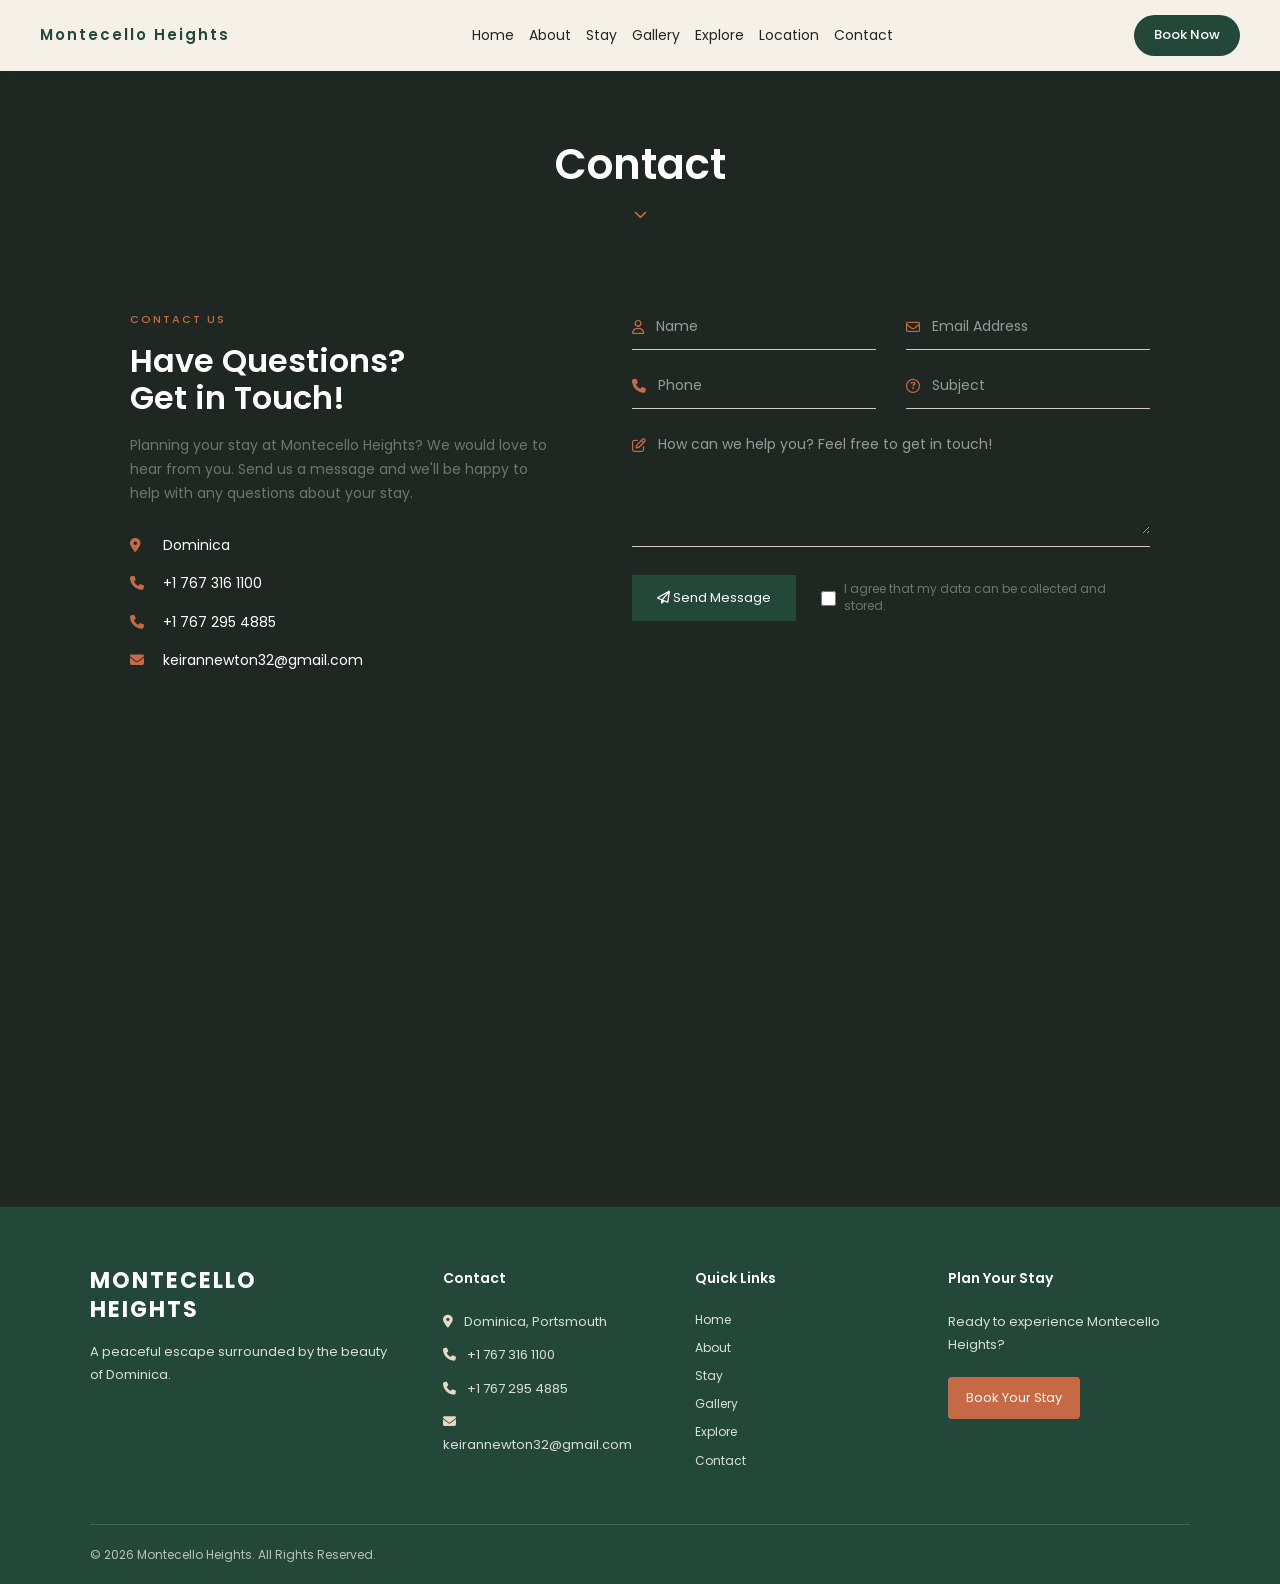
==== contact.html @ 98321bd9 "Add files via upload" ====
<!DOCTYPE html>
<html lang="en">

<head>
    <meta charset="UTF-8">
    <meta name="viewport" content="width=device-width, initial-scale=1.0">

    <title>Montecello Heights | Contact</title>

    <!-- Fonts and icons -->
    <link href="https://fonts.googleapis.com/css2?family=Poppins:wght@300;400;500;600;700&display=swap" rel="stylesheet">
    <link rel="stylesheet" href="https://cdnjs.cloudflare.com/ajax/libs/font-awesome/6.4.2/css/all.min.css">

    <!-- Stylesheet -->
    <link rel="stylesheet" href="styles.css">
</head>

<body>

    <!-- Navigation -->
    <header class="navbar">

        <button class="menu-toggle" id="menu-toggle" type="button"
                aria-label="Open navigation menu"
                aria-expanded="false" aria-controls="main-nav">
            <span></span>
            <span></span>
            <span></span>
        </button>

        <a href="home.html#home" class="logo">Montecello Heights</a>

        <nav id="main-nav">
            <a href="home.html#home">Home</a>
            <a href="home.html#about">About</a>
            <a href="home.html#stay">Stay</a>
            <a href="gallery.html">Gallery</a>
            <a href="home.html#explore">Explore</a>
            <a href="home.html#location">Location</a>
            <a href="contact.html">Contact</a>
        </nav>

        <a href="https://www.airbnb.com/rooms/1003044596802186522?guests=1&adults=1&s=67&unique_share_id=46f0b1b3-e2d2-4bd4-80cd-ef42fb481775"
           class="book-button" target="_blank" rel="noopener noreferrer">
            Book Now
        </a>

    </header>


    <!-- Page heading -->
    <section class="contact-title">
        <h1>Contact</h1>

        <div class="down-arrow">
            <i class="fa-solid fa-chevron-down"></i>
        </div>
    </section>


    <!-- Contact information and form -->
    <section class="contact-section">

        <div class="contact-info">
            <p class="small-title">CONTACT US</p>

            <h2>Have Questions?<br>Get in Touch!</h2>

            <p class="contact-description">
                Planning your stay at Montecello Heights?
                We would love to hear from you. Send us a message
                and we'll be happy to help with any questions
                about your stay.
            </p>

            <div class="contact-detail">
                <i class="fa-solid fa-location-dot"></i>
                <span>Dominica</span>
            </div>

            <div class="contact-detail">
                <i class="fa-solid fa-phone"></i>
                <span>+1 767 316 1100</span>
            </div>

            <div class="contact-detail">
                <i class="fa-solid fa-phone"></i>
                <span>+1 767 295 4885</span>
            </div>

            <div class="contact-detail">
                <i class="fa-solid fa-envelope"></i>
                <span>keirannewton32@gmail.com</span>
            </div>
        </div>


        <div class="contact-form">
            <form>

                <div class="form-row">
                    <div class="input-box">
                        <i class="fa-regular fa-user"></i>
                        <input type="text" name="name"
                               placeholder="Name" required>
                    </div>

                    <div class="input-box">
                        <i class="fa-regular fa-envelope"></i>
                        <input type="email" name="email"
                               placeholder="Email Address" required>
                    </div>
                </div>

                <div class="form-row">
                    <div class="input-box">
                        <i class="fa-solid fa-phone"></i>
                        <input type="tel" name="phone"
                               placeholder="Phone">
                    </div>

                    <div class="input-box">
                        <i class="fa-regular fa-circle-question"></i>
                        <input type="text" name="subject"
                               placeholder="Subject">
                    </div>
                </div>

                <div class="message-box">
                    <i class="fa-regular fa-pen-to-square"></i>
                    <textarea name="message"
                              placeholder="How can we help you? Feel free to get in touch!"
                              required></textarea>
                </div>

                <div class="form-bottom">
                    <button type="submit">
                        <i class="fa-regular fa-paper-plane"></i>
                        Send Message
                    </button>

                    <label>
                        <input type="checkbox" name="data-consent">
                        I agree that my data can be collected and stored.
                    </label>
                </div>

            </form>
        </div>

    </section>


    <!-- Map -->
    <section class="map-section">
        <iframe
            src="https://www.google.com/maps?q=Portsmouth,Dominica&output=embed"
            title="Map showing Portsmouth, Dominica"
            loading="lazy">
        </iframe>
    </section>


    <!-- Footer -->
    <footer class="main-footer">

        <div class="footer-content">

            <div class="footer-column brand-column">
                <h2>MONTECELLO<br>HEIGHTS</h2>

                <p>
                    A peaceful escape surrounded by
                    the beauty of Dominica.
                </p>
            </div>


            <div class="footer-column">
                <h3>Contact</h3>

                <p>
                    <i class="fa-solid fa-location-dot"></i>
                    Dominica, Portsmouth
                </p>

                <p>
                    <i class="fa-solid fa-phone"></i>
                    +1 767 316 1100
                </p>

                <p>
                    <i class="fa-solid fa-phone"></i>
                    +1 767 295 4885
                </p>

                <p>
                    <i class="fa-solid fa-envelope"></i>
                    keirannewton32@gmail.com
                </p>
            </div>


            <div class="footer-column">
                <h3>Quick Links</h3>

                <a href="home.html#home">Home</a>
                <a href="home.html#about">About</a>
                <a href="home.html#stay">Stay</a>
                <a href="gallery.html">Gallery</a>
                <a href="home.html#explore">Explore</a>
                <a href="contact.html">Contact</a>
            </div>


            <div class="footer-column">
                <h3>Plan Your Stay</h3>

                <p>Ready to experience Montecello Heights?</p>

                <a href="https://www.airbnb.com/rooms/1003044596802186522?guests=1&adults=1&s=67&unique_share_id=46f0b1b3-e2d2-4bd4-80cd-ef42fb481775"
                   class="footer-book" target="_blank"
                   rel="noopener noreferrer">
                    Book Your Stay
                </a>
            </div>

        </div>

        <div class="footer-bottom">
            <p>© 2026 Montecello Heights. All Rights Reserved.</p>
        </div>

    </footer>


    <script src="montecelloh.js"></script>

</body>
</html>
---- styles.css ----
/* =====================================================
   MONTECELLO HEIGHTS
   MAIN WEBSITE STYLES
===================================================== */


/* =========================
   COLORS
========================= */

:root {
    --tropical-green: #23483A;
    --palm-green: #5F8065;
    --soft-cream: #F6F1E8;
    --sand: #E8D8C3;
    --terracotta: #C66A45;
    --soft-gold: #C9A24A;
    --dark: #1E2722;
    --gray: #6F756F;
    --white: #FFFFFF;
}


/* =========================
   RESET
========================= */

* {
    margin: 0;
    padding: 0;
    box-sizing: border-box;
}

html {
    scroll-behavior: smooth;
}

body {
    font-family: 'Poppins', sans-serif;
    color: var(--dark);
    background: var(--soft-cream);
    line-height: 1.6;
    animation: pageFadeIn 0.6s ease-in-out;
}

@keyframes pageFadeIn {
    from {
        opacity: 0;
    }

    to {
        opacity: 1;
    }
}

img {
    display: block;
    width: 100%;
    object-fit: cover;
}

a {
    color: inherit;
    text-decoration: none;
}

button,
input,
textarea {
    font-family: 'Poppins', sans-serif;
}

button {
    cursor: pointer;
}

section {
    scroll-margin-top: 100px;
}


/* =========================
   NAVBAR
========================= */

.navbar {
    position: fixed;
    top: 0;
    left: 0;
    z-index: 1000;

    display: flex;
    align-items: center;
    justify-content: space-between;

    width: 100%;
    padding: 15px 40px;

    background: var(--soft-cream);
    box-shadow: 0 2px 10px rgba(35, 72, 58, 0.08);

    transition: padding 0.3s ease;
}

.logo {
    color: var(--tropical-green);
    font-size: 15px;
    font-weight: 600;
    letter-spacing: 2px;
    white-space: nowrap;
}

.logo a {
    color: inherit;
}

@media (min-width: 701px) {
    .navbar {
        display: grid;
        grid-template-columns: 1fr auto 1fr;
        align-items: center;
        gap: 0;
    }

    .navbar .logo {
        justify-self: start;
    }

    .navbar nav {
        display: flex;
        flex: initial;
        justify-content: center;
        gap: 15px;
        margin: 0;
        padding: 0;
    }

    .navbar nav a {
        margin: 0 !important;
        padding: 0;
        font-size: 13px;
        white-space: nowrap;
    }

    .navbar > .book-button {
        justify-self: end;
    }
}

.navbar nav a:hover {
    color: var(--terracotta);
}

.book-button {
    display: inline-block;
    flex-shrink: 0;
    padding: 10px 20px;

    border: none;
    border-radius: 25px;

    background: var(--tropical-green);
    color: var(--white) !important;

    font-size: 13px;
    font-weight: 500;
    white-space: nowrap;

    transition: background 0.3s ease;
}

.book-button:hover {
    background: var(--terracotta);
}

.navbar.scrolled {
    padding-top: 11px;
    padding-bottom: 11px;
}


/* =====================================================
   HAMBURGER BUTTON
===================================================== */

.menu-toggle {
    display: none;
    flex-direction: column;
    align-items: center;
    justify-content: center;
    flex-shrink: 0;
    gap: 5px;
    width: 34px;
    height: 34px;
    padding: 5px;
    border: none;
    background: transparent;
    cursor: pointer;
}

.menu-toggle span {
    display: block;
    width: 24px;
    height: 2px;
    margin: 0;
    border-radius: 2px;
    background: var(--tropical-green);
    transition: transform 0.25s ease, opacity 0.25s ease;
}

.menu-toggle.active span:nth-child(1) {
    transform: translateY(7px) rotate(45deg);
}

.menu-toggle.active span:nth-child(2) {
    opacity: 0;
}

.menu-toggle.active span:nth-child(3) {
    transform: translateY(-7px) rotate(-45deg);
}


/* =====================================================
   HERO
===================================================== */

.hero {
    padding-top: 65px;
    background: var(--soft-cream);
    overflow: hidden;
}

.hero-content {
    position: relative;
    display: grid;
    grid-template-columns: 45% 55%;
    min-height: 540px;
}

.hero-text {
    display: flex;
    flex-direction: column;
    justify-content: center;
    padding: 60px 45px 60px 9%;
}

.eyebrow {
    margin-bottom: 20px;
    color: var(--palm-green);
    font-size: 10px;
    font-weight: 500;
    letter-spacing: 2px;
    text-transform: uppercase;
}

.hero-text h1 {
    max-width: 470px;
    color: var(--dark);
    font-family: "Cormorant Garamond", serif;
    font-size: clamp(50px, 5vw, 70px);
    font-weight: 400;
    line-height: 0.95;
}

.hero-text h1 em {
    color: var(--palm-green);
    font-weight: 400;
}

.hero-description {
    max-width: 400px;
    margin: 25px 0;
    color: var(--gray);
    font-size: 13px;
    line-height: 1.8;
}

.hero-text .dark-button {
    width: fit-content;
    padding: 12px 25px;
    font-size: 12px;
}

.hero-image {
    position: relative;
    height: 540px;
    min-height: 0;
    overflow: hidden;
    isolation: isolate;
}

.hero-image img {
    width: 100%;
    height: 100%;
    object-fit: cover;
    object-position: center;
    clip-path: polygon(20% 0, 100% 0, 100% 100%, 0 100%);
    -webkit-mask-image: linear-gradient(
        to right,
        transparent 0%,
        rgba(0, 0, 0, 0.2) 10%,
        rgba(0, 0, 0, 0.7) 25%,
        black 45%
    );
    mask-image: linear-gradient(
        to right,
        transparent 0%,
        rgba(0, 0, 0, 0.2) 10%,
        rgba(0, 0, 0, 0.7) 25%,
        black 45%
    );
}

.hero-image::after {
    position: absolute;
    z-index: 2;
    right: 0;
    bottom: 0;
    left: 0;
    height: 130px;
    background: linear-gradient(
        to bottom,
        transparent 0%,
        rgba(246, 241, 232, 0.25) 30%,
        rgba(246, 241, 232, 0.7) 70%,
        var(--soft-cream) 100%
    );
    content: "";
    pointer-events: none;
}


/* =====================================================
   MOVING HOME STATS
===================================================== */

.home-stats {
    position: relative;
    z-index: 3;
    width: 100%;
    margin: 0;
    padding: 30px 0;
    overflow: hidden;
    border-top: none;
    border-bottom: 1px solid var(--sand);
    background: var(--soft-cream);
}

.stats-track {
    display: flex;
    width: max-content;
    animation: stats-scroll 28s linear infinite;
    will-change: transform;
}

.stats-group {
    display: flex;
    flex-shrink: 0;
    align-items: center;
}

.stat {
    display: flex;
    flex-direction: column;
    align-items: flex-start;
    justify-content: center;
    min-width: 260px;
    padding: 10px 45px;
    border-right: 1px solid var(--sand);
}

.stat-number {
    margin-bottom: 8px;
    color: var(--tropical-green);
    font-family: "Cormorant Garamond", serif;
    font-size: 43px;
    font-weight: 400;
    line-height: 1.1;
}

.stat-label {
    color: var(--gray);
    font-size: 10px;
    font-weight: 500;
    letter-spacing: 2px;
    white-space: nowrap;
}

@keyframes stats-scroll {
    from {
        transform: translateX(0);
    }

    to {
        transform: translateX(-50%);
    }
}

.home-stats:hover .stats-track {
    animation-play-state: paused;
}

@media (prefers-reduced-motion: reduce) {
    .stats-track {
        animation: none;
    }
}


/* =====================================================
   SMALL TITLES
===================================================== */

.small-title {
    margin-bottom: 14px;
    color: var(--terracotta);
    font-size: 11px;
    font-weight: 500;
    letter-spacing: 2px;
    text-transform: uppercase;
}


/* =====================================================
   BUTTONS
===================================================== */

.outline-button {
    display: inline-block;
    margin-top: 28px;
    padding: 12px 26px;
    border: 1px solid var(--white);
    color: var(--white);
    font-size: 13px;
    transition: all 0.3s ease;
}

.outline-button:hover {
    background: var(--white);
    color: var(--tropical-green);
}

.light-button {
    display: inline-block;
    width: fit-content;
    padding: 11px 22px;
    background: var(--white);
    color: var(--tropical-green);
    font-size: 13px;
    transition: all 0.3s ease;
}

.light-button:hover {
    background: var(--sand);
}

.dark-button {
    display: inline-block;
    padding: 12px 26px;
    background: var(--tropical-green);
    color: var(--white);
    font-size: 13px;
    transition: all 0.3s ease;
}

.dark-button:hover {
    background: var(--terracotta);
}

.text-link {
    display: inline-block;
    padding-bottom: 3px;
    border-bottom: 1px solid var(--tropical-green);
    color: var(--tropical-green);
    font-size: 13px;
    transition: color 0.3s ease;
}

.text-link:hover {
    border-color: var(--terracotta);
    color: var(--terracotta);
}


/* =====================================================
   ABOUT
===================================================== */

.about-section {
    display: grid;
    grid-template-columns: 1fr 1fr;
    align-items: center;
    gap: 80px;
    max-width: 1100px;
    margin: 110px auto;
    padding: 0 30px;
}

.about-image {
    position: relative;
}

.about-image::before {
    position: absolute;
    bottom: -18px;
    left: -18px;
    z-index: 0;
    width: 85%;
    height: 85%;
    background: var(--sand);
    content: "";
}

.about-image img {
    position: relative;
    z-index: 1;
    height: 540px;
    object-fit: cover;
}

.about-text {
    padding-right: 30px;
}

.about-text h2 {
    margin-bottom: 20px;
    color: var(--white);
    font-size: 2.7rem;
    font-weight: 500;
    line-height: 1.15;
}

.about-line {
    width: 50px;
    height: 2px;
    margin-bottom: 25px;
    background: var(--terracotta);
}

.about-text p:not(.small-title) {
    max-width: 500px;
    margin-bottom: 18px;
    color: var(--soft-cream);
    font-size: 14px;
    line-height: 1.9;
}


/* =====================================================
   STAY
===================================================== */

.stay-section {
    max-width: 1100px;
    margin: 110px auto;
    padding: 0 30px;
}

.section-heading {
    max-width: 600px;
    margin-bottom: 50px;
}

.section-heading h2 {
    margin-bottom: 15px;
    color: var(--white);
    font-size: 2.5rem;
    font-weight: 500;
    line-height: 1.2;
}

.section-heading > p:not(.small-title) {
    color: var(--soft-cream);
    font-size: 14px;
    line-height: 1.8;
}

.stay-feature {
    display: grid;
    grid-template-columns: 60% 40%;
}

.stay-image img {
    height: 520px;
    object-fit: cover;
}

.stay-info {
    display: flex;
    flex-direction: column;
    justify-content: center;
    padding: 60px 50px;
    background: var(--tropical-green);
    color: var(--white);
}

.stay-info .small-title {
    color: var(--sand);
}

.stay-info h3 {
    margin-bottom: 18px;
    font-size: 2.3rem;
    font-weight: 500;
    line-height: 1.2;
}

.stay-info > p:not(.small-title) {
    margin-bottom: 25px;
    color: #E1E8E3;
    font-size: 14px;
    line-height: 1.8;
}


/* =========================
   STAY FEATURES
========================= */

.stay-features {
    display: grid;
    grid-template-columns: repeat(3, minmax(0, 1fr));
    border-bottom: 1px solid var(--sand);
}

.feature {
    min-width: 0;
    padding: 55px 35px;
    border-right: 1px solid var(--sand);
}

.feature:last-child {
    border-right: none;
}

.feature-number {
    margin-bottom: 15px;
    color: var(--terracotta);
    font-size: 13px;
    letter-spacing: 1px;
}

.feature h3 {
    margin-bottom: 12px;
    color: var(--tropical-green);
    font-size: 20px;
    font-weight: 500;
    line-height: 1.4;
}

.feature p {
    color: var(--gray);
    font-size: 13px;
    line-height: 1.8;
}



/* =====================================================
   SURROUNDINGS SLIDER
===================================================== */

.surroundings-section {
    max-width: 1100px;
    margin: 110px auto;
    padding: 0 30px;
    text-align: center;
}

.surroundings-heading {
    max-width: 650px;
    margin: 0 auto 45px;
}

.surroundings-heading h2 {
    margin-bottom: 15px;
    color: var(--white);
    font-size: 2.5rem;
    font-weight: 500;
    line-height: 1.2;
}

.surroundings-heading > p:not(.small-title) {
    color: var(--soft-cream);
    font-size: 14px;
    line-height: 1.8;
}

.surroundings-slider {
    position: relative;
    width: 100%;
    height: 520px;
    overflow: hidden;
    background: var(--sand);
}

.surrounding-slide {
    position: absolute;
    inset: 0;
    opacity: 0;
    transition: opacity 0.8s ease;
}

.surrounding-slide.active {
    opacity: 1;
}

.surrounding-slide img {
    width: 100%;
    height: 100%;
    object-fit: cover;
}

.slider-dots {
    display: flex;
    align-items: center;
    justify-content: center;
    gap: 9px;
    margin-top: 20px;
}

.slider-dot {
    width: 8px;
    height: 8px;
    padding: 0;
    border: none;
    border-radius: 50%;
    background: #C7C7C7;
    cursor: pointer;
    transition: all 0.3s ease;
}

.slider-dot.active {
    width: 25px;
    border-radius: 10px;
    background: var(--tropical-green);
}


/* =====================================================
   GREEN FEATURE
===================================================== */

.green-feature {
    display: grid;
    grid-template-columns: 50% 50%;
    width: 92%;
    max-width: 1200px;
    margin: 110px auto;
    background: var(--palm-green);
}

.green-image img {
    height: 500px;
    object-fit: cover;
}

.green-content {
    display: flex;
    flex-direction: column;
    justify-content: center;
    padding: 65px;
    color: var(--white);
}

.green-content .small-title {
    color: var(--sand);
}

.green-content h2 {
    margin-bottom: 20px;
    font-size: 2.5rem;
    font-weight: 500;
    line-height: 1.15;
}

.green-content > p:not(.small-title) {
    max-width: 450px;
    margin-bottom: 25px;
    color: #E5ECE7;
    font-size: 14px;
    line-height: 1.8;
}


/* =====================================================
   EXPLORE
===================================================== */

.explore-section {
    display: grid;
    grid-template-columns: 40% 55%;
    align-items: center;
    gap: 5%;
    max-width: 1100px;
    margin: 110px auto;
    padding: 0 30px;
}

.explore-text h2 {
    margin-bottom: 18px;
    color: var(--white);
    font-size: 2.5rem;
    font-weight: 500;
    line-height: 1.2;
}

.explore-text > p:not(.small-title) {
    margin-bottom: 25px;
    color: var(--soft-cream);
    font-size: 14px;
    line-height: 1.8;
}

.explore-image img {
    height: 500px;
    object-fit: cover;
}


/* =====================================================
   LOCATION
===================================================== */

.location-section {
    padding: 100px 40px;
    background: var(--sand);
}

.location-section > div {
    max-width: 1100px;
    margin: auto;
}

.location-section h2 {
    max-width: 650px;
    margin-bottom: 20px;
    color: var(--tropical-green);
    font-size: 2.8rem;
    font-weight: 500;
    line-height: 1.2;
}

.location-section p:not(.small-title) {
    max-width: 600px;
    color: var(--gray);
    font-size: 14px;
    line-height: 1.8;
}


/* =====================================================
   BOOKING
===================================================== */

.booking-section {
    padding: 110px 30px;
    background: var(--soft-cream);
    text-align: center;
}

.booking-section h2 {
    max-width: 650px;
    margin: 0 auto 30px;
    color: var(--tropical-green);
    font-size: 2.5rem;
    font-weight: 500;
    line-height: 1.2;
}


/* =====================================================
   FOOTER
===================================================== */

.main-footer {
    padding: 65px 40px 20px;
    background: var(--tropical-green);
    color: var(--white);
}

.footer-content {
    display: grid;
    grid-template-columns: 1.4fr 1fr 1fr 1fr;
    gap: 50px;
    max-width: 1100px;
    margin: auto;
}

.footer-column h2 {
    margin-bottom: 18px;
    font-size: 22px;
    letter-spacing: 2px;
    line-height: 1.3;
}

.footer-column h3 {
    margin-bottom: 18px;
    font-size: 14px;
    font-weight: 500;
}

.footer-column p {
    margin-bottom: 10px;
    color: #D9E0DB;
    font-size: 12px;
    line-height: 1.8;
}

.footer-column p i {
    margin-right: 8px;
    color: var(--sand);
}

.footer-column > a:not(.footer-book) {
    display: block;
    margin-bottom: 9px;
    color: #D9E0DB;
    font-size: 12px;
    transition: color 0.3s ease;
}

.footer-column > a:not(.footer-book):hover {
    color: var(--sand);
}

.footer-book {
    display: inline-block;
    margin-top: 10px;
    padding: 10px 18px;
    background: var(--sand);
    color: var(--tropical-green);
    font-size: 11px;
    transition: background 0.3s ease;
}

.footer-book:hover {
    background: var(--white);
}

.footer-bottom {
    max-width: 1100px;
    margin: 45px auto 0;
    padding-top: 20px;
    border-top: 1px solid rgba(255, 255, 255, 0.15);
}

.footer-bottom p {
    color: #B8C0BA;
    font-size: 12px;
}


/* =====================================================
   FADE EFFECT
===================================================== */

.hidden {
    opacity: 0;
    transform: translateY(20px);
    transition: opacity 0.7s ease, transform 0.7s ease;
}

.show {
    opacity: 1;
    transform: translateY(0);
}


/* =====================================================
   CONTACT PAGE
===================================================== */

.contact-title {
    padding: 140px 20px 45px;
    text-align: center;
}

.contact-title h1 {
    color: var(--white);
    font-size: 42px;
    font-weight: 600;
    line-height: 1.2;
}

.down-arrow {
    margin-top: 15px;
    color: var(--terracotta);
    font-size: 13px;
}

.contact-section {
    display: grid;
    grid-template-columns: 1fr 1.2fr;
    gap: 70px;
    max-width: 1100px;
    margin: auto;
    padding: 40px 40px 80px;
}

.contact-info h2 {
    margin-bottom: 18px;
    color: var(--white);
    font-size: 32px;
    font-weight: 600;
    line-height: 1.15;
}

.contact-description {
    max-width: 450px;
    margin-bottom: 28px;
    color: var(--gray);
    font-size: 14px;
    line-height: 1.7;
}

.contact-detail {
    display: flex;
    align-items: center;
    gap: 13px;
    margin: 16px 0;
    font-size: 14px;
}

.contact-detail i {
    width: 20px;
    color: var(--terracotta);
}

.contact-form {
    padding-top: 5px;
}

.form-row {
    display: grid;
    grid-template-columns: 1fr 1fr;
    gap: 30px;
    margin-bottom: 25px;
}

.input-box {
    display: flex;
    align-items: center;
    gap: 12px;
    padding-bottom: 12px;
    border-bottom: 1px solid #CFC9C0;
}

.input-box i {
    color: var(--terracotta);
    font-size: 14px;
}

.input-box input {
    width: 100%;
    border: none;
    outline: none;
    background: transparent;
    color: var(--dark);
    font-size: 14px;
}

.input-box input::placeholder {
    color: #999;
}

.message-box {
    display: flex;
    align-items: flex-start;
    gap: 12px;
    margin-bottom: 25px;
    padding-bottom: 12px;
    border-bottom: 1px solid #CFC9C0;
}

.message-box i {
    margin-top: 4px;
    color: var(--terracotta);
    font-size: 14px;
}

.message-box textarea {
    width: 100%;
    min-height: 100px;
    border: none;
    outline: none;
    resize: vertical;
    background: transparent;
    color: var(--dark);
    font-size: 14px;
}

.message-box textarea::placeholder {
    color: #999;
}

.form-bottom {
    display: flex;
    align-items: center;
    justify-content: space-between;
    gap: 25px;
    margin-top: 28px;
}

.form-bottom label {
    display: flex;
    align-items: center;
    gap: 8px;
    color: var(--gray);
    font-size: 12px;
    line-height: 1.4;
    cursor: pointer;
}

.form-bottom label input {
    flex-shrink: 0;
    width: 15px;
    height: 15px;
    margin: 0;
    accent-color: var(--terracotta);
}

.form-bottom button {
    flex-shrink: 0;
    padding: 13px 25px;
    border: none;
    background: var(--tropical-green);
    color: var(--white);
    font-size: 13px;
    cursor: pointer;
    transition: background 0.3s ease;
}

.form-bottom button:hover {
    background: var(--terracotta);
}

.map-section {
    width: 100%;
    height: 420px;
    margin-top: 20px;
}

.map-section iframe {
    width: 100%;
    height: 100%;
    border: none;
}


/* =====================================================
   TABLET LAYOUT
===================================================== */

@media (max-width: 1024px) {

    .about-section {
        grid-template-columns: 1fr 1fr;
        gap: 45px;
    }

    .about-image img {
        height: 450px;
    }

    .footer-content {
        grid-template-columns: 1fr 1fr;
        gap: 40px;
    }

    .stay-info {
        padding: 45px 35px;
    }

    .green-content {
        padding: 45px;
    }
}


/* =====================================================
   MOBILE AND TABLET
===================================================== */

@media (max-width: 768px) {

    /* NAVBAR */

    .navbar,
    .navbar.scrolled {
        position: relative;
        top: auto;
        left: auto;
        display: flex;
        flex-direction: row;
        flex-wrap: wrap;
        align-items: center;
        justify-content: flex-start;
        gap: 8px;
        width: 100%;
        padding: 14px 20px;
    }

    .navbar .menu-toggle {
        display: flex;
        order: 1;
        margin-right: 2px;
    }

    .navbar .logo {
        order: 2;
        max-width: calc(100% - 50px);
        font-size: 15px;
        letter-spacing: 1px;
        white-space: nowrap;
    }

    .navbar nav {
        display: none;
        position: static;
        flex: 0 0 100%;
        flex-direction: column;
        align-items: stretch;
        order: 3;
        gap: 0;
        width: 100%;
        margin: 10px 0 0;
        padding: 12px 0 4px;
        border-top: 1px solid var(--sand);
        background: var(--soft-cream);
        box-shadow: none;
    }

    .navbar nav.active {
        display: flex;
    }

    .navbar nav a {
        display: block;
        width: 100%;
        margin: 0;
        padding: 11px 4px;
        border-bottom: 1px solid rgba(35, 72, 58, 0.10);
        color: var(--dark);
        font-size: 14px;
    }

    .navbar nav a:last-child {
        border-bottom: none;
    }

    .navbar nav a.book-button {
        width: fit-content;
        margin: 12px 0 5px;
        padding: 10px 20px;
        border-bottom: none;
        border-radius: 25px;
        background: var(--tropical-green);
        color: var(--white) !important;
    }

    .navbar nav a.book-button:hover {
        background: var(--terracotta);
    }


    /* HERO */

    .hero {
        width: 100%;
        padding-top: 0;
        overflow: hidden;
    }

    .hero-content {
        display: grid;
        grid-template-columns: 1fr;
        min-height: auto;
    }

    .hero-text {
        min-height: auto;
        padding: 50px 30px 40px;
    }

    .eyebrow {
        margin-bottom: 18px;
        font-size: 10px;
        letter-spacing: 1.8px;
    }

    .hero-text h1 {
        max-width: 600px;
        font-size: 48px;
        line-height: 0.98;
    }

    .hero-description {
        max-width: 550px;
        margin: 22px 0;
        font-size: 14px;
        line-height: 1.7;
    }

    .hero-image {
        width: 100%;
        height: 380px;
        min-height: 380px;
    }

    .hero-image img {
        width: 100%;
        height: 100%;
        clip-path: none;
        object-fit: cover;
        -webkit-mask-image: linear-gradient(
            to bottom,
            black 0%,
            black 75%,
            transparent 100%
        );
        mask-image: linear-gradient(
            to bottom,
            black 0%,
            black 75%,
            transparent 100%
        );
    }

    .hero-image::after {
        height: 85px;
    }


    /* MOVING STATS */

    .home-stats {
        margin: 0;
        padding: 22px 0;
    }

    .stat {
        min-width: 210px;
        padding: 10px 28px;
    }

    .stat-number {
        font-size: 36px;
    }

    .stat-label {
        font-size: 9px;
    }


    /* ABOUT */

    .about-section {
        grid-template-columns: 1fr;
        gap: 50px;
        margin: 75px auto;
        padding: 0 25px;
    }

    .about-image img {
        height: 400px;
    }

    .about-text {
        padding-right: 0;
    }

    .about-text h2 {
        font-size: 2.1rem;
    }


    /* STAY */

    .stay-section {
        margin: 80px auto;
        padding: 0 25px;
    }

    .section-heading {
        margin-bottom: 35px;
    }

    .stay-feature {
        grid-template-columns: 1fr;
    }

    .stay-image img {
        height: 400px;
    }

    .stay-info {
        padding: 45px 30px;
    }

    .stay-info h3 {
        font-size: 30px;
    }

    .stay-features {
    grid-template-columns: 1fr;
}

.feature {
    padding: 30px 25px;
    border-right: none;
    border-bottom: 1px solid var(--sand);
}

.feature:last-child {
    border-bottom: none;
}


    /* SURROUNDINGS */

    .surroundings-section {
        margin: 75px auto;
        padding: 0 25px;
    }

    .surroundings-heading h2 {
        font-size: 2rem;
    }

    .surroundings-slider {
        height: 380px;
    }


    /* GREEN FEATURE */

    .green-feature {
        grid-template-columns: 1fr;
        width: 90%;
        margin: 80px auto;
    }

    .green-image img {
        height: 350px;
    }

    .green-content {
        padding: 50px 35px;
    }


    /* EXPLORE */

    .explore-section {
        grid-template-columns: 1fr;
        gap: 40px;
        margin: 80px auto;
        padding: 0 25px;
    }

    .explore-image img {
        height: 400px;
    }


    /* LOCATION */

    .location-section {
        padding: 75px 25px;
    }

    .location-section h2 {
        font-size: 2.2rem;
    }


    /* BOOKING */

    .booking-section {
        padding: 80px 25px;
    }

    .booking-section h2 {
        font-size: 2.1rem;
    }


    /* FOOTER */

    .footer-content {
        grid-template-columns: 1fr 1fr;
        gap: 40px;
    }

    .main-footer {
        padding: 55px 30px 20px;
    }


    /* CONTACT */

    .contact-title {
        padding: 45px 20px;
    }

    .contact-title h1 {
        font-size: 36px;
    }

    .contact-section {
        grid-template-columns: 1fr;
        gap: 50px;
        padding: 30px 25px 60px;
    }

    .contact-info h2 {
        font-size: 30px;
    }

    .form-row {
        grid-template-columns: 1fr;
        gap: 25px;
    }

    .form-bottom {
        flex-direction: column;
        align-items: flex-start;
        gap: 18px;
    }

    .form-bottom label {
        align-items: flex-start;
        font-size: 14px;
    }

    .form-bottom label input {
        margin-top: 3px;
    }

    .map-section {
        height: 350px;
    }


    /* SECTION SCROLL */

    section {
        scroll-margin-top: 20px;
    }
}


/* =====================================================
   SMALL PHONES
===================================================== */

@media (max-width: 480px) {

    body {
        font-size: 14px;
    }


    /* NAVBAR */

    .navbar,
    .navbar.scrolled {
        padding: 12px 16px;
    }

    .navbar .menu-toggle {
        width: 30px;
    }

    .navbar .menu-toggle span {
        width: 22px;
    }

    .navbar .logo {
        font-size: 13px;
        letter-spacing: 0.5px;
    }


    /* HERO */

    .hero-text {
        padding: 45px 22px 35px;
    }

    .eyebrow {
        margin-bottom: 16px;
        font-size: 9px;
        letter-spacing: 1.5px;
    }

    .hero-text h1 {
        max-width: 100%;
        font-size: 40px;
        line-height: 1;
    }

    .hero-description {
        max-width: 100%;
        margin: 20px 0;
        font-size: 13px;
        line-height: 1.7;
    }

    .hero-text .dark-button,
    .hero-text .outline-button {
        align-self: flex-start;
        margin-top: 5px;
    }

    .hero-image {
        height: 330px;
        min-height: 330px;
    }

    .hero-image img {
        clip-path: none;
        -webkit-mask-image: linear-gradient(
            to bottom,
            black 0%,
            black 73%,
            transparent 100%
        );
        mask-image: linear-gradient(
            to bottom,
            black 0%,
            black 73%,
            transparent 100%
        );
    }

    .hero-image::after {
        height: 65px;
    }


    /* STATS */

    .home-stats {
        padding: 18px 0;
    }

    .stat {
        min-width: 190px;
        padding: 10px 24px;
    }

    .stat-number {
        font-size: 32px;
    }

    .stat-label {
        font-size: 9px;
        letter-spacing: 1.5px;
    }


    /* ABOUT */

    .about-section {
        margin: 65px auto;
        padding: 0 22px;
    }

    .about-text h2 {
        font-size: 28px;
    }

    .about-text p:not(.small-title) {
        font-size: 14px;
    }

    .about-image img {
        height: 350px;
    }


    /* STAY */

    .stay-section {
        margin: 65px auto;
        padding: 0 22px;
    }

    .section-heading h2 {
        font-size: 30px;
    }

    .stay-info {
        padding: 40px 25px;
    }

    .stay-info h3 {
        font-size: 28px;
    }

    .stay-image img {
        height: 320px;
    }


    /* SURROUNDINGS */

    .surroundings-section {
        margin: 65px auto;
        padding: 0 22px;
    }

    .surroundings-heading h2 {
        font-size: 1.8rem;
    }

    .surroundings-slider {
        height: 280px;
    }


    /* GREEN FEATURE */

    .green-feature {
        width: calc(100% - 44px);
        margin: 65px auto;
    }

    .green-image img {
        height: 280px;
    }

    .green-content {
        padding: 40px 25px;
    }

    .green-content h2 {
        font-size: 2rem;
    }


    /* EXPLORE */

    .explore-section {
        margin: 65px auto;
        padding: 0 22px;
    }

    .explore-text h2 {
        font-size: 2rem;
    }

    .explore-image img {
        height: 320px;
    }


    /* LOCATION */

    .location-section {
        padding: 65px 22px;
    }

    .location-section h2 {
        font-size: 2rem;
    }


    /* BOOKING */

    .booking-section {
        padding: 65px 22px;
    }

    .booking-section h2 {
        font-size: 1.9rem;
    }


    /* FOOTER */

    .footer-content {
        grid-template-columns: 1fr;
        gap: 35px;
    }

    .main-footer {
        padding: 50px 25px 20px;
    }


    /* CONTACT */

    .contact-title {
        padding: 45px 20px 35px;
    }

    .contact-title h1 {
        font-size: 32px;
    }

    .contact-section {
        padding: 25px 22px 50px;
    }

    .contact-info h2 {
        font-size: 28px;
    }

    .contact-description {
        font-size: 13px;
    }

    .input-box input,
    .message-box textarea {
        font-size: 14px;
    }

    .form-bottom button {
        padding: 12px 20px;
    }

    .map-section {
        height: 300px;
    }

    section {
        scroll-margin-top: 20px;
    }
}


/* =====================================================
   EXTRA-SMALL PHONES
===================================================== */

@media (max-width: 380px) {

    .navbar,
    .navbar.scrolled {
        gap: 7px;
        padding: 12px 10px;
    }

    .navbar .menu-toggle {
        width: 30px;
    }

    .navbar .menu-toggle span {
        width: 21px;
    }

    .navbar .logo {
        font-size: 11px;
        letter-spacing: 0.4px;
    }

    .navbar nav a {
        font-size: 13px;
    }

    .navbar nav a.book-button {
        padding: 9px 16px;
        font-size: 11px;
    }

    .hero-text {
        padding-right: 18px;
        padding-left: 18px;
    }

    .hero-text h1 {
        font-size: 36px;
    }

    .about-section,
    .stay-section,
    .surroundings-section,
    .explore-section {
        padding-right: 18px;
        padding-left: 18px;
    }

    .green-content {
        padding: 35px 20px;
    }

    .location-section {
        padding-right: 18px;
        padding-left: 18px;
    }

    .booking-section {
        padding-right: 18px;
        padding-left: 18px;
    }

    .contact-section {
        padding-right: 18px;
        padding-left: 18px;
    }

    .form-bottom label {
        font-size: 13px;
    }
}

ugh just edit the whole code please

i want the navigation to be similar to the gallery 
/* =========================
   GENERAL
========================= */

* {
    margin: 0;
    padding: 0;
    box-sizing: border-box;
}

html {
    scroll-behavior: smooth;
}

body {
    font-family: "Poppins", sans-serif;
    background: #1E2722;
    color: white;
}

a {
    text-decoration: none;
}


/* =========================
   COLORS
========================= */

:root {
    --tropical-green: #23483A;
    --palm-green: #5F8065;
    --soft-cream: #F6F1E8;
    --sand: #E8D8C3;
    --terracotta: #C66A45;
    --soft-gold: #C9A24A;
    --dark: #1E2722;
    --gray: #6F756F;
    --white: #FFFFFF;
}


/* =========================
   NAVBAR
========================= */

.navbar {
    position: fixed;
    top: 0;
    left: 0;
    width: 100%;
    background: var(--soft-cream);
    display: flex;
    align-items: center;
    justify-content: space-between;
    padding: 15px 40px;
    z-index: 1000;
    box-shadow: 0 2px 10px rgba(35, 72, 58, 0.08);
    transition: padding 0.3s ease;
}

.logo {
    color: var(--tropical-green);
    font-size: 15px;
    font-weight: 600;
    letter-spacing: 2px;
    white-space: nowrap;
}

.navbar nav {
    display: flex;
    align-items: center;
}

.navbar nav a {
    margin-left: 25px;
    color: var(--dark);
    font-size: 14px;
    font-weight: 400;
    transition: color 0.3s ease;
}

.navbar nav a:hover {
    color: var(--terracotta);
}

.book-button {
    background: var(--tropical-green);
    color: white !important;
    padding: 10px 20px;
    border-radius: 25px;
    font-size: 13px;
    font-weight: 500;
    transition: background 0.3s ease;
    white-space: nowrap;
}

.book-button:hover {
    background: var(--terracotta);
}

.navbar.scrolled {
    padding-top: 11px;
    padding-bottom: 11px;
}


/* =========================
   MOBILE MENU BUTTON
========================= */

.menu-toggle {
    display: none;
    flex-direction: column;
    justify-content: center;
    gap: 5px;
    background: none;
    border: none;
    padding: 5px;
    cursor: pointer;
    flex-shrink: 0;
}

.menu-toggle span {
    display: block;
    width: 24px;
    height: 2px;
    background: var(--tropical-green);
    transition: all 0.3s ease;
}

.menu-toggle.active span:nth-child(1) {
    transform: translateY(7px) rotate(45deg);
}

.menu-toggle.active span:nth-child(2) {
    opacity: 0;
}

.menu-toggle.active span:nth-child(3) {
    transform: translateY(-7px) rotate(-45deg);
}


/* =========================
   GALLERY PAGE
========================= */

.gallery-page {
    min-height: 100vh;
    background: var(--dark);
    padding: 145px 40px 80px;
}


/* =========================
   GALLERY INTRO
========================= */

.gallery-intro {
    max-width: 1100px;
    margin: 0 auto 55px;
}

.gallery-label {
    color: var(--sand);
    font-size: 11px;
    letter-spacing: 2px;
    margin-bottom: 18px;
}

.gallery-intro h1 {
    font-size: 3rem;
    line-height: 1.2;
    font-weight: 500;
    margin-bottom: 22px;
}

.gallery-description {
    max-width: 600px;
    color: #C7CEC9;
    font-size: 14px;
    line-height: 1.8;
    margin-bottom: 42px;
}

.gallery-intro h2 {
    display: inline-block;
    font-size: 25px;
    font-weight: 400;
    padding-bottom: 7px;
    border-bottom: 2px solid white;
}


/* =========================
   PHOTO GRID
========================= */

.photo-grid {
    max-width: 1100px;
    margin: 0 auto;
    display: grid;
    grid-template-columns: repeat(12, 1fr);
    grid-auto-rows: 165px;
    gap: 12px;
}


/* =========================
   PHOTOS
========================= */

.photo {
    overflow: hidden;
    background: var(--sand);
}

.photo img {
    width: 100%;
    height: 100%;
    object-fit: cover;
    display: block;
    transition: transform 0.5s ease;
}

.photo:hover img {
    transform: scale(1.04);
}


/* =========================
   DIFFERENT PHOTO SIZES
========================= */

.photo-large {
    grid-column: span 4;
    grid-row: span 2;
}

.photo-wide {
    grid-column: span 5;
    grid-row: span 2;
}

.photo-small {
    grid-column: span 3;
    grid-row: span 2;
}


/* =========================
   EXTRA PHOTOS
========================= */

.extra-photo {
    display: none;
}


/* =========================
   LOAD MORE
========================= */

.load-more-container {
    display: flex;
    justify-content: center;
    margin-top: 45px;
}

#loadMore {
    border: none;
    background: #303532;
    color: white;
    padding: 15px 28px;
    font-family: "Poppins", sans-serif;
    font-size: 10px;
    letter-spacing: 2px;
    cursor: pointer;
    transition: background 0.3s ease;
}

#loadMore:hover {
    background: var(--terracotta);
}


/* =========================
   FOOTER
========================= */

.main-footer {
    background: var(--tropical-green);
    color: white;
    padding: 60px 7% 20px;
}

.footer-content {
    max-width: 1200px;
    margin: auto;
    display: grid;
    grid-template-columns: 1.5fr 1fr 1fr 1.2fr;
    gap: 50px;
}

.footer-column h2 {
    font-size: 22px;
    line-height: 1.3;
    letter-spacing: 2px;
    margin-bottom: 15px;
}

.footer-column h3 {
    font-size: 14px;
    margin-bottom: 20px;
    font-weight: 600;
}

.footer-column p {
    color: #D8DED9;
    font-size: 13px;
    line-height: 1.8;
    margin-bottom: 10px;
}

.footer-column p i {
    margin-right: 8px;
    color: var(--sand);
}

.footer-column a {
    display: block;
    color: #D8DED9;
    font-size: 13px;
    margin-bottom: 12px;
    transition: color 0.3s ease;
}

.footer-column a:hover {
    color: var(--sand);
}


/* =========================
   FOOTER BOOK BUTTON
========================= */

.footer-book {
    display: inline-block !important;
    background: var(--terracotta);
    color: white !important;
    padding: 11px 18px;
    margin-top: 10px;
    border-radius: 4px;
}

.footer-book:hover {
    background: var(--soft-gold);
    color: white !important;
}


/* =========================
   FOOTER BOTTOM
========================= */

.footer-bottom {
    border-top: 1px solid rgba(255, 255, 255, 0.15);
    margin-top: 45px;
    padding-top: 20px;
}

.footer-bottom p {
    color: #B8C0BA;
    font-size: 12px;
}


/* =========================
   SOCIALS
========================= */

.socials i {
    margin: 15px;
    font-size: 22px;
    cursor: pointer;
    color: white;
    transition: color 0.3s ease;
}

.socials i:hover {
    color: var(--sand);
}


/* =========================
   FADE EFFECT
========================= */

.hidden {
    opacity: 0;
    transform: translateY(20px);
    transition: opacity 0.7s ease, transform 0.7s ease;
}

.show {
    opacity: 1;
    transform: translateY(0);
}


/* =========================
   ANIMATIONS
========================= */

@keyframes fadeUp {
    from {
        opacity: 0;
        transform: translateY(20px);
    }

    to {
        opacity: 1;
        transform: translateY(0);
    }
}

.gallery-intro,
.photo-grid,
.load-more-container {
    opacity: 0;
    transform: translateY(20px);
    animation: galleryFade 0.8s ease forwards;
}

.photo-grid {
    animation-delay: 0.2s;
}

.load-more-container {
    animation-delay: 0.4s;
}

@keyframes galleryFade {
    to {
        opacity: 1;
        transform: translateY(0);
    }
}


/* =========================
   ANCHOR SCROLLING
========================= */

section {
    scroll-margin-top: 100px;
}


/* =========================
   TABLET
========================= */

@media (max-width: 1000px) {

    .navbar {
        padding: 15px 25px;
    }

    .navbar nav a {
        margin-left: 15px;
        font-size: 12px;
    }

    .gallery-page {
        padding: 130px 25px 70px;
    }

    .gallery-intro h1 {
        font-size: 2.5rem;
    }

    .photo-grid {
        grid-template-columns: repeat(2, 1fr);
        grid-auto-rows: 230px;
    }

    .photo-large,
    .photo-wide,
    .photo-small {
        grid-column: span 1;
        grid-row: span 1;
    }

    .footer-content {
        grid-template-columns: 1fr 1fr;
        gap: 40px;
    }
}


/* =========================
   MOBILE NAVIGATION
========================= */

@media (max-width: 700px) {

    .navbar {
        position: relative;
        display: flex;
        flex-direction: row;
        align-items: center;
        justify-content: flex-start;
        flex-wrap: wrap;
        gap: 12px;
        padding: 14px 20px;
    }

    /* THREE LINES IN FRONT OF LOGO */

    .menu-toggle {
        display: flex;
        order: 1;
    }

    .logo {
        order: 2;
        font-size: 13px;
        letter-spacing: 1px;
    }

    .book-button {
        order: 3;
        margin-left: auto;
        padding: 9px 12px;
        font-size: 11px;
    }

    /* MENU PUSHES CONTENT DOWN */

    .navbar nav {
        display: none;
        position: static;
        flex-direction: column;
        align-items: flex-start;
        width: 100%;
        order: 4;
        padding: 10px 0 5px;
        background: var(--soft-cream);
        box-shadow: none;
    }

    .navbar nav.active {
        display: flex;
    }

    .navbar nav a {
        display: block;
        width: 100%;
        margin: 0;
        padding: 12px 0;
        font-size: 14px;
        border-bottom: 1px solid rgba(35, 72, 58, 0.12);
    }

    .navbar nav a:last-child {
        border-bottom: none;
    }

    /* GALLERY */

    .gallery-page {
        padding: 60px 20px;
    }

    .gallery-intro {
        margin-bottom: 40px;
    }

    .gallery-intro h1 {
        font-size: 2rem;
    }

    .gallery-description {
        font-size: 13px;
    }

    .gallery-intro h2 {
        font-size: 22px;
    }

    .photo-grid {
        grid-template-columns: 1fr;
        grid-auto-rows: 260px;
        gap: 10px;
    }

    .photo-large,
    .photo-wide,
    .photo-small {
        grid-column: span 1;
        grid-row: span 1;
    }

    /* FOOTER */

    .main-footer {
        padding: 40px 20px 20px;
    }

    .footer-content {
        grid-template-columns: 1fr;
        gap: 30px;
    }

    .footer-column h2 {
        font-size: 20px;
    }

    .footer-bottom {
        margin-top: 30px;
    }

    .footer-bottom p {
        font-size: 11px;
    }
}


/* =========================
   SMALL MOBILE SCREENS
========================= */

@media (max-width: 380px) {

    .navbar {
        gap: 8px;
        padding: 12px;
    }

    .menu-toggle span {
        width: 21px;
    }

    .logo {
        font-size: 11px;
        letter-spacing: 0.5px;
    }

    .book-button {
        padding: 8px 9px;
        font-size: 10px;
    }
}

/* =========================
   REDUCED MOTION
========================= */

@media (prefers-reduced-motion: reduce) {

    *,
    *::before,
    *::after {
        scroll-behavior: auto !important;
        animation-duration: 0.01ms !important;
        transition-duration: 0.01ms !important;
    }
}
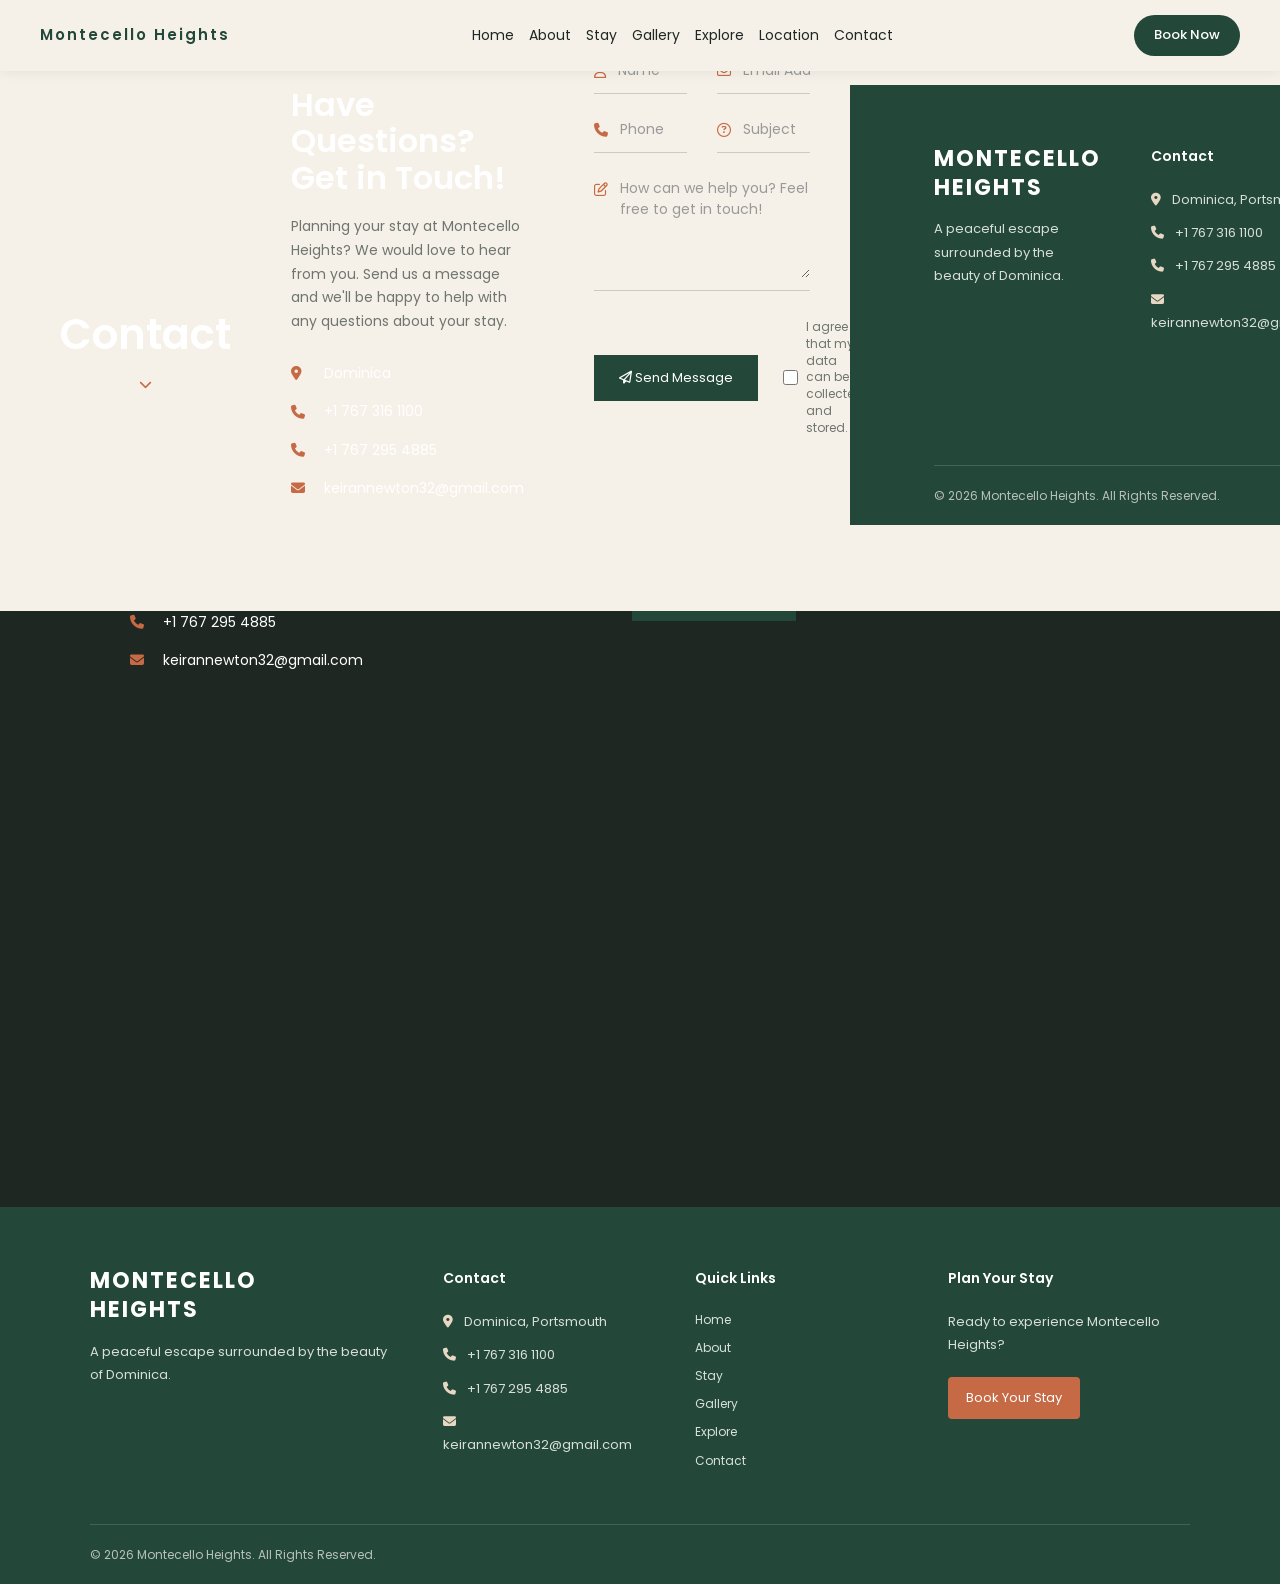
==== commit 1a41c86a: "Update contact.html" ====
--- a/contact.html
+++ b/contact.html
@@ -29,15 +29,46 @@
             <span></span>
         </button>
 
-        <a href="home.html#home" class="logo">Montecello Heights</a>
+   
+<!DOCTYPE html>
+<html lang="en">
+
+<head>
+    <meta charset="UTF-8">
+    <meta name="viewport" content="width=device-width, initial-scale=1.0">
+
+    <title>Montecello Heights | Contact</title>
+
+    <!-- Fonts and icons -->
+    <link href="https://fonts.googleapis.com/css2?family=Poppins:wght@300;400;500;600;700&display=swap" rel="stylesheet">
+    <link rel="stylesheet" href="https://cdnjs.cloudflare.com/ajax/libs/font-awesome/6.4.2/css/all.min.css">
+
+    <!-- Stylesheet -->
+    <link rel="stylesheet" href="styles.css">
+</head>
+
+<body>
+
+    <!-- Navigation -->
+    <header class="navbar">
+
+        <button class="menu-toggle" id="menu-toggle" type="button"
+                aria-label="Open navigation menu"
+                aria-expanded="false" aria-controls="main-nav">
+            <span></span>
+            <span></span>
+            <span></span>
+        </button>
+
+           <a href="index.html#home" class="logo">Montecello Heights</a>
 
         <nav id="main-nav">
-            <a href="home.html#home">Home</a>
-            <a href="home.html#about">About</a>
-            <a href="home.html#stay">Stay</a>
-            <a href="gallery.html">Gallery</a>
-            <a href="home.html#explore">Explore</a>
-            <a href="home.html#location">Location</a>
+            <a href="index.html#home">Home</a>
+            <a href="index.html#about">About</a>
+            <a href="index.html#stay">Stay</a>
+            <a href="index.html">Gallery</a>
+            <a href="index.html#explore">Explore</a>
+            <a href="index.html#location">Location</a>
             <a href="contact.html">Contact</a>
         </nav>
 
@@ -239,3 +270,203 @@
 
 </body>
 </html>
+
+
+        <a href="https://www.airbnb.com/rooms/1003044596802186522?guests=1&adults=1&s=67&unique_share_id=46f0b1b3-e2d2-4bd4-80cd-ef42fb481775"
+           class="book-button" target="_blank" rel="noopener noreferrer">
+            Book Now
+        </a>
+
+    </header>
+
+
+    <!-- Page heading -->
+    <section class="contact-title">
+        <h1>Contact</h1>
+
+        <div class="down-arrow">
+            <i class="fa-solid fa-chevron-down"></i>
+        </div>
+    </section>
+
+
+    <!-- Contact information and form -->
+    <section class="contact-section">
+
+        <div class="contact-info">
+            <p class="small-title">CONTACT US</p>
+
+            <h2>Have Questions?<br>Get in Touch!</h2>
+
+            <p class="contact-description">
+                Planning your stay at Montecello Heights?
+                We would love to hear from you. Send us a message
+                and we'll be happy to help with any questions
+                about your stay.
+            </p>
+
+            <div class="contact-detail">
+                <i class="fa-solid fa-location-dot"></i>
+                <span>Dominica</span>
+            </div>
+
+            <div class="contact-detail">
+                <i class="fa-solid fa-phone"></i>
+                <span>+1 767 316 1100</span>
+            </div>
+
+            <div class="contact-detail">
+                <i class="fa-solid fa-phone"></i>
+                <span>+1 767 295 4885</span>
+            </div>
+
+            <div class="contact-detail">
+                <i class="fa-solid fa-envelope"></i>
+                <span>keirannewton32@gmail.com</span>
+            </div>
+        </div>
+
+
+        <div class="contact-form">
+            <form>
+
+                <div class="form-row">
+                    <div class="input-box">
+                        <i class="fa-regular fa-user"></i>
+                        <input type="text" name="name"
+                               placeholder="Name" required>
+                    </div>
+
+                    <div class="input-box">
+                        <i class="fa-regular fa-envelope"></i>
+                        <input type="email" name="email"
+                               placeholder="Email Address" required>
+                    </div>
+                </div>
+
+                <div class="form-row">
+                    <div class="input-box">
+                        <i class="fa-solid fa-phone"></i>
+                        <input type="tel" name="phone"
+                               placeholder="Phone">
+                    </div>
+
+                    <div class="input-box">
+                        <i class="fa-regular fa-circle-question"></i>
+                        <input type="text" name="subject"
+                               placeholder="Subject">
+                    </div>
+                </div>
+
+                <div class="message-box">
+                    <i class="fa-regular fa-pen-to-square"></i>
+                    <textarea name="message"
+                              placeholder="How can we help you? Feel free to get in touch!"
+                              required></textarea>
+                </div>
+
+                <div class="form-bottom">
+                    <button type="submit">
+                        <i class="fa-regular fa-paper-plane"></i>
+                        Send Message
+                    </button>
+
+                    <label>
+                        <input type="checkbox" name="data-consent">
+                        I agree that my data can be collected and stored.
+                    </label>
+                </div>
+
+            </form>
+        </div>
+
+    </section>
+
+
+    <!-- Map -->
+    <section class="map-section">
+        <iframe
+            src="https://www.google.com/maps?q=Portsmouth,Dominica&output=embed"
+            title="Map showing Portsmouth, Dominica"
+            loading="lazy">
+        </iframe>
+    </section>
+
+
+    <!-- Footer -->
+    <footer class="main-footer">
+
+        <div class="footer-content">
+
+            <div class="footer-column brand-column">
+                <h2>MONTECELLO<br>HEIGHTS</h2>
+
+                <p>
+                    A peaceful escape surrounded by
+                    the beauty of Dominica.
+                </p>
+            </div>
+
+
+            <div class="footer-column">
+                <h3>Contact</h3>
+
+                <p>
+                    <i class="fa-solid fa-location-dot"></i>
+                    Dominica, Portsmouth
+                </p>
+
+                <p>
+                    <i class="fa-solid fa-phone"></i>
+                    +1 767 316 1100
+                </p>
+
+                <p>
+                    <i class="fa-solid fa-phone"></i>
+                    +1 767 295 4885
+                </p>
+
+                <p>
+                    <i class="fa-solid fa-envelope"></i>
+                    keirannewton32@gmail.com
+                </p>
+            </div>
+
+
+            <div class="footer-column">
+                <h3>Quick Links</h3>
+
+                <a href="home.html#home">Home</a>
+                <a href="home.html#about">About</a>
+                <a href="home.html#stay">Stay</a>
+                <a href="gallery.html">Gallery</a>
+                <a href="home.html#explore">Explore</a>
+                <a href="contact.html">Contact</a>
+            </div>
+
+
+            <div class="footer-column">
+                <h3>Plan Your Stay</h3>
+
+                <p>Ready to experience Montecello Heights?</p>
+
+                <a href="https://www.airbnb.com/rooms/1003044596802186522?guests=1&adults=1&s=67&unique_share_id=46f0b1b3-e2d2-4bd4-80cd-ef42fb481775"
+                   class="footer-book" target="_blank"
+                   rel="noopener noreferrer">
+                    Book Your Stay
+                </a>
+            </div>
+
+        </div>
+
+        <div class="footer-bottom">
+            <p>© 2026 Montecello Heights. All Rights Reserved.</p>
+        </div>
+
+    </footer>
+
+
+    <script src="montecelloh.js"></script>
+
+</body>
+</html>
--- a/styles.css
+++ b/styles.css
@@ -1057,7 +1057,7 @@
     border: none;
     outline: none;
     background: transparent;
-    color: var(--dark);
+    color: var(--soft-cream);
     font-size: 14px;
 }
 
@@ -2580,4 +2580,4 @@
         animation-duration: 0.01ms !important;
         transition-duration: 0.01ms !important;
     }
-}+}
--- a/styles.css
+++ b/styles.css
@@ -1057,7 +1057,7 @@
     border: none;
     outline: none;
     background: transparent;
-    color: var(--dark);
+    color: var(--soft-cream);
     font-size: 14px;
 }
 
@@ -2580,4 +2580,4 @@
         animation-duration: 0.01ms !important;
         transition-duration: 0.01ms !important;
     }
-}+}
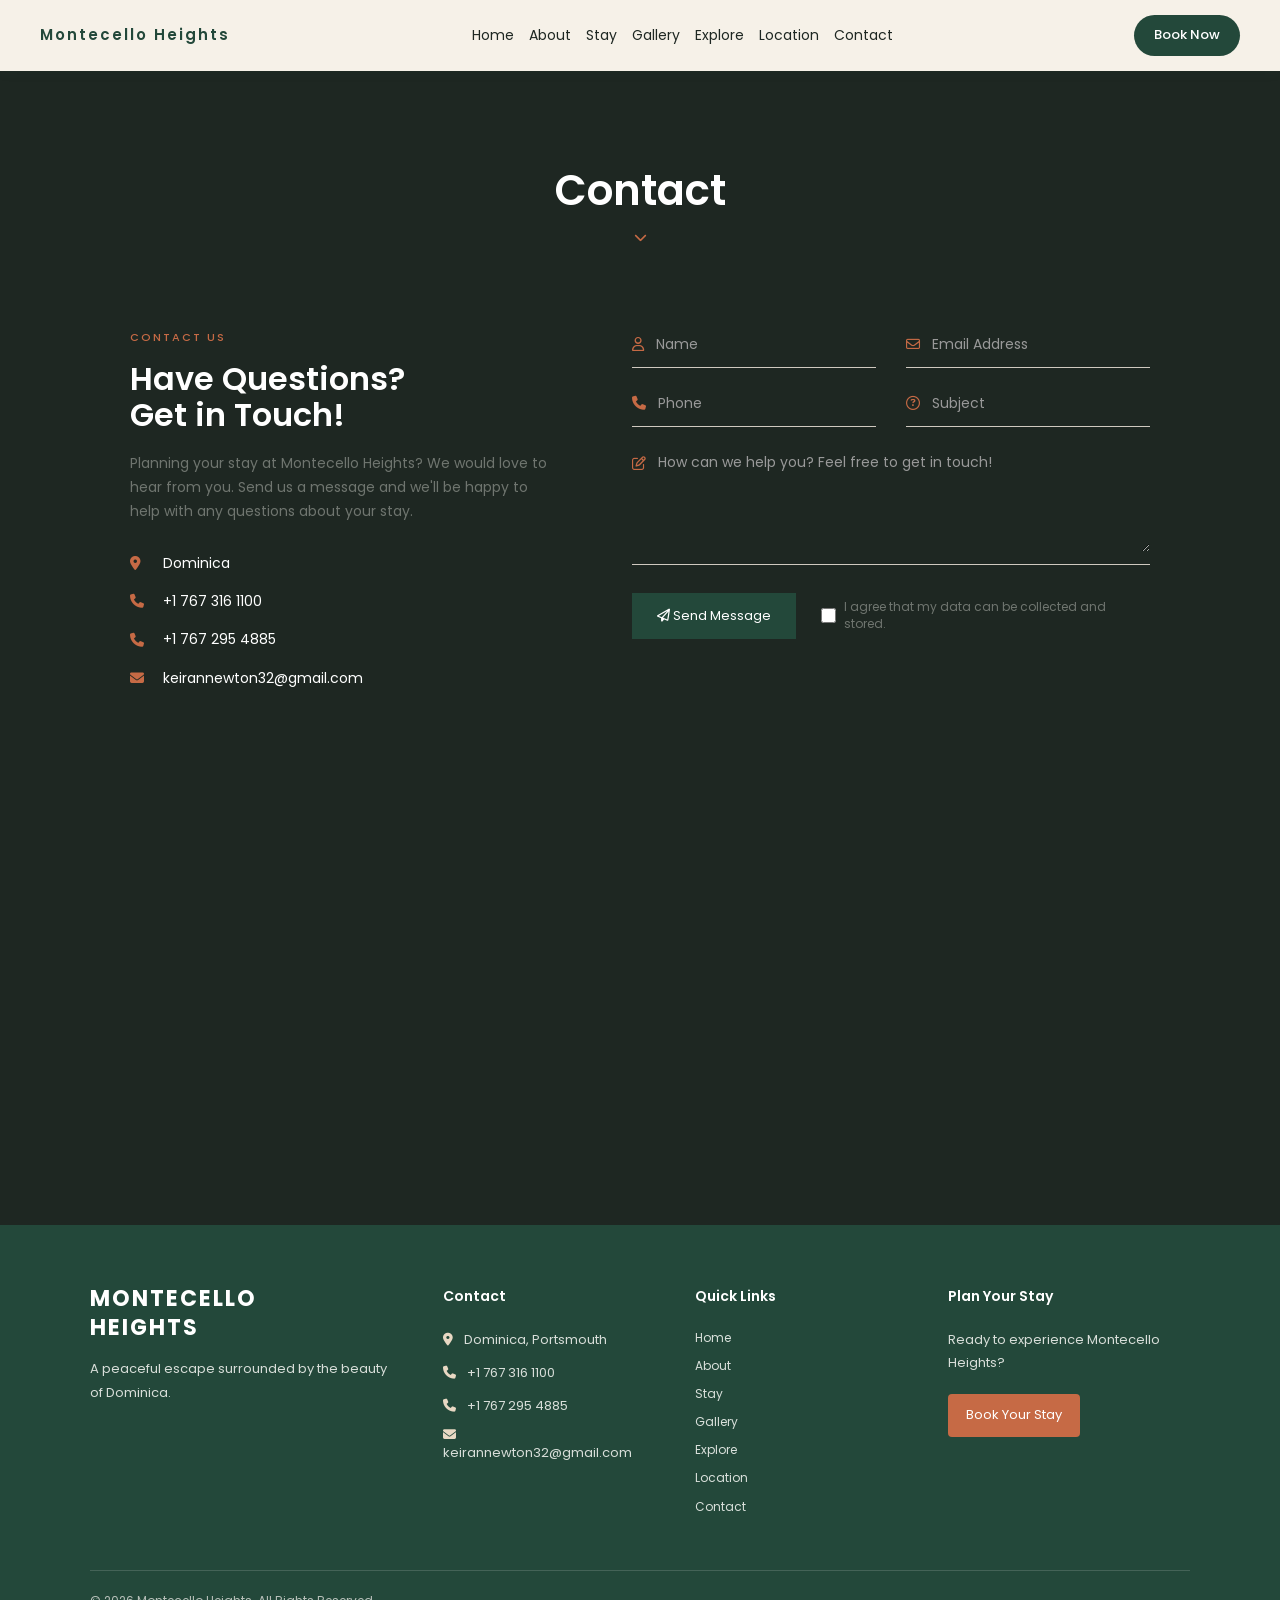
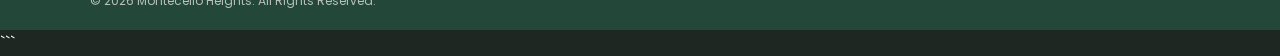
==== commit 23296ac0: "Update contact.html" ====
--- a/contact.html
+++ b/contact.html
@@ -1,4 +1,4 @@
-
+```html
 <!DOCTYPE html>
 <html lang="en">
 
@@ -8,9 +8,13 @@
 
     <title>Montecello Heights | Contact</title>
 
-    <!-- Fonts and icons -->
-    <link href="https://fonts.googleapis.com/css2?family=Poppins:wght@300;400;500;600;700&display=swap" rel="stylesheet">
-    <link rel="stylesheet" href="https://cdnjs.cloudflare.com/ajax/libs/font-awesome/6.4.2/css/all.min.css">
+    <!-- Google Fonts -->
+    <link href="https://fonts.googleapis.com/css2?family=Poppins:wght@300;400;500;600;700&display=swap"
+          rel="stylesheet">
+
+    <!-- Font Awesome Icons -->
+    <link rel="stylesheet"
+          href="https://cdnjs.cloudflare.com/ajax/libs/font-awesome/6.4.2/css/all.min.css">
 
     <!-- Stylesheet -->
     <link rel="stylesheet" href="styles.css">
@@ -29,71 +33,46 @@
             <span></span>
         </button>
 
-   
-<!DOCTYPE html>
-<html lang="en">
-
-<head>
-    <meta charset="UTF-8">
-    <meta name="viewport" content="width=device-width, initial-scale=1.0">
-
-    <title>Montecello Heights | Contact</title>
-
-    <!-- Fonts and icons -->
-    <link href="https://fonts.googleapis.com/css2?family=Poppins:wght@300;400;500;600;700&display=swap" rel="stylesheet">
-    <link rel="stylesheet" href="https://cdnjs.cloudflare.com/ajax/libs/font-awesome/6.4.2/css/all.min.css">
-
-    <!-- Stylesheet -->
-    <link rel="stylesheet" href="styles.css">
-</head>
-
-<body>
-
-    <!-- Navigation -->
-    <header class="navbar">
-
-        <button class="menu-toggle" id="menu-toggle" type="button"
-                aria-label="Open navigation menu"
-                aria-expanded="false" aria-controls="main-nav">
-            <span></span>
-            <span></span>
-            <span></span>
-        </button>
-
-           <a href="index.html#home" class="logo">Montecello Heights</a>
+        <a href="home.html#home" class="logo">Montecello Heights</a>
 
         <nav id="main-nav">
-            <a href="index.html#home">Home</a>
-            <a href="index.html#about">About</a>
-            <a href="index.html#stay">Stay</a>
-            <a href="index.html">Gallery</a>
-            <a href="index.html#explore">Explore</a>
-            <a href="index.html#location">Location</a>
+            <a href="home.html#home">Home</a>
+            <a href="home.html#about">About</a>
+            <a href="home.html#stay">Stay</a>
+            <a href="gallery.html">Gallery</a>
+            <a href="home.html#explore">Explore</a>
+            <a href="home.html#location">Location</a>
             <a href="contact.html">Contact</a>
         </nav>
 
-        <a href="https://www.airbnb.com/rooms/1003044596802186522?guests=1&adults=1&s=67&unique_share_id=46f0b1b3-e2d2-4bd4-80cd-ef42fb481775"
-           class="book-button" target="_blank" rel="noopener noreferrer">
+        <a href="https://www.airbnb.com/rooms/1003044596802186522"
+           class="book-button"
+           target="_blank"
+           rel="noopener noreferrer">
             Book Now
         </a>
 
     </header>
 
 
-    <!-- Page heading -->
+    <!-- Page Heading -->
     <section class="contact-title">
+
         <h1>Contact</h1>
 
         <div class="down-arrow">
             <i class="fa-solid fa-chevron-down"></i>
         </div>
+
     </section>
 
 
-    <!-- Contact information and form -->
+    <!-- Contact Information and Form -->
     <section class="contact-section">
 
+        <!-- Contact Information -->
         <div class="contact-info">
+
             <p class="small-title">CONTACT US</p>
 
             <h2>Have Questions?<br>Get in Touch!</h2>
@@ -124,60 +103,91 @@
                 <i class="fa-solid fa-envelope"></i>
                 <span>keirannewton32@gmail.com</span>
             </div>
-        </div>
-
-
+
+        </div>
+
+
+        <!-- Contact Form -->
         <div class="contact-form">
-            <form>
+
+            <!-- Add your form service endpoint to the action attribute -->
+            <form action="" method="POST">
 
                 <div class="form-row">
+
                     <div class="input-box">
                         <i class="fa-regular fa-user"></i>
-                        <input type="text" name="name"
-                               placeholder="Name" required>
+
+                        <input type="text"
+                               name="name"
+                               placeholder="Name"
+                               autocomplete="name"
+                               required>
                     </div>
 
                     <div class="input-box">
                         <i class="fa-regular fa-envelope"></i>
-                        <input type="email" name="email"
-                               placeholder="Email Address" required>
+
+                        <input type="email"
+                               name="email"
+                               placeholder="Email Address"
+                               autocomplete="email"
+                               required>
                     </div>
+
                 </div>
 
+
                 <div class="form-row">
+
                     <div class="input-box">
                         <i class="fa-solid fa-phone"></i>
-                        <input type="tel" name="phone"
-                               placeholder="Phone">
+
+                        <input type="tel"
+                               name="phone"
+                               placeholder="Phone"
+                               autocomplete="tel">
                     </div>
 
                     <div class="input-box">
                         <i class="fa-regular fa-circle-question"></i>
-                        <input type="text" name="subject"
+
+                        <input type="text"
+                               name="subject"
                                placeholder="Subject">
                     </div>
+
                 </div>
+
 
                 <div class="message-box">
                     <i class="fa-regular fa-pen-to-square"></i>
+
                     <textarea name="message"
                               placeholder="How can we help you? Feel free to get in touch!"
                               required></textarea>
                 </div>
 
+
                 <div class="form-bottom">
+
                     <button type="submit">
                         <i class="fa-regular fa-paper-plane"></i>
                         Send Message
                     </button>
 
                     <label>
-                        <input type="checkbox" name="data-consent">
+                        <input type="checkbox"
+                               name="data-consent"
+                               required>
+
                         I agree that my data can be collected and stored.
                     </label>
+
                 </div>
 
             </form>
+
         </div>
 
     </section>
@@ -185,11 +195,13 @@
 
     <!-- Map -->
     <section class="map-section">
+
         <iframe
             src="https://www.google.com/maps?q=Portsmouth,Dominica&output=embed"
             title="Map showing Portsmouth, Dominica"
             loading="lazy">
         </iframe>
+
     </section>
 
 
@@ -198,17 +210,22 @@
 
         <div class="footer-content">
 
+            <!-- Brand -->
             <div class="footer-column brand-column">
+
                 <h2>MONTECELLO<br>HEIGHTS</h2>
 
                 <p>
                     A peaceful escape surrounded by
                     the beauty of Dominica.
                 </p>
-            </div>
-
-
+
+            </div>
+
+
+            <!-- Contact Details -->
             <div class="footer-column">
+
                 <h3>Contact</h3>
 
                 <p>
@@ -230,243 +247,58 @@
                     <i class="fa-solid fa-envelope"></i>
                     keirannewton32@gmail.com
                 </p>
-            </div>
-
-
+
+            </div>
+
+
+            <!-- Quick Links -->
             <div class="footer-column">
+
                 <h3>Quick Links</h3>
 
-                <a href="home.html#home">Home</a>
-                <a href="home.html#about">About</a>
-                <a href="home.html#stay">Stay</a>
+                <a href="index.html#home">Home</a>
+                <a href="index.html#about">About</a>
+                <a href="index.html#stay">Stay</a>
                 <a href="gallery.html">Gallery</a>
-                <a href="home.html#explore">Explore</a>
+                <a href="index.html#explore">Explore</a>
+                <a href="index.html#location">Location</a>
                 <a href="contact.html">Contact</a>
-            </div>
-
-
+
+            </div>
+
+
+            <!-- Booking -->
             <div class="footer-column">
+
                 <h3>Plan Your Stay</h3>
 
                 <p>Ready to experience Montecello Heights?</p>
 
-                <a href="https://www.airbnb.com/rooms/1003044596802186522?guests=1&adults=1&s=67&unique_share_id=46f0b1b3-e2d2-4bd4-80cd-ef42fb481775"
-                   class="footer-book" target="_blank"
+                <a href="https://www.airbnb.com/rooms/1003044596802186522"
+                   class="footer-book"
+                   target="_blank"
                    rel="noopener noreferrer">
                     Book Your Stay
                 </a>
-            </div>
-
-        </div>
-
+
+            </div>
+
+        </div>
+
+
+        <!-- Copyright -->
         <div class="footer-bottom">
+
             <p>© 2026 Montecello Heights. All Rights Reserved.</p>
+
         </div>
 
     </footer>
 
 
+    <!-- JavaScript -->
     <script src="montecelloh.js"></script>
 
 </body>
 </html>
-
-
-        <a href="https://www.airbnb.com/rooms/1003044596802186522?guests=1&adults=1&s=67&unique_share_id=46f0b1b3-e2d2-4bd4-80cd-ef42fb481775"
-           class="book-button" target="_blank" rel="noopener noreferrer">
-            Book Now
-        </a>
-
-    </header>
-
-
-    <!-- Page heading -->
-    <section class="contact-title">
-        <h1>Contact</h1>
-
-        <div class="down-arrow">
-            <i class="fa-solid fa-chevron-down"></i>
-        </div>
-    </section>
-
-
-    <!-- Contact information and form -->
-    <section class="contact-section">
-
-        <div class="contact-info">
-            <p class="small-title">CONTACT US</p>
-
-            <h2>Have Questions?<br>Get in Touch!</h2>
-
-            <p class="contact-description">
-                Planning your stay at Montecello Heights?
-                We would love to hear from you. Send us a message
-                and we'll be happy to help with any questions
-                about your stay.
-            </p>
-
-            <div class="contact-detail">
-                <i class="fa-solid fa-location-dot"></i>
-                <span>Dominica</span>
-            </div>
-
-            <div class="contact-detail">
-                <i class="fa-solid fa-phone"></i>
-                <span>+1 767 316 1100</span>
-            </div>
-
-            <div class="contact-detail">
-                <i class="fa-solid fa-phone"></i>
-                <span>+1 767 295 4885</span>
-            </div>
-
-            <div class="contact-detail">
-                <i class="fa-solid fa-envelope"></i>
-                <span>keirannewton32@gmail.com</span>
-            </div>
-        </div>
-
-
-        <div class="contact-form">
-            <form>
-
-                <div class="form-row">
-                    <div class="input-box">
-                        <i class="fa-regular fa-user"></i>
-                        <input type="text" name="name"
-                               placeholder="Name" required>
-                    </div>
-
-                    <div class="input-box">
-                        <i class="fa-regular fa-envelope"></i>
-                        <input type="email" name="email"
-                               placeholder="Email Address" required>
-                    </div>
-                </div>
-
-                <div class="form-row">
-                    <div class="input-box">
-                        <i class="fa-solid fa-phone"></i>
-                        <input type="tel" name="phone"
-                               placeholder="Phone">
-                    </div>
-
-                    <div class="input-box">
-                        <i class="fa-regular fa-circle-question"></i>
-                        <input type="text" name="subject"
-                               placeholder="Subject">
-                    </div>
-                </div>
-
-                <div class="message-box">
-                    <i class="fa-regular fa-pen-to-square"></i>
-                    <textarea name="message"
-                              placeholder="How can we help you? Feel free to get in touch!"
-                              required></textarea>
-                </div>
-
-                <div class="form-bottom">
-                    <button type="submit">
-                        <i class="fa-regular fa-paper-plane"></i>
-                        Send Message
-                    </button>
-
-                    <label>
-                        <input type="checkbox" name="data-consent">
-                        I agree that my data can be collected and stored.
-                    </label>
-                </div>
-
-            </form>
-        </div>
-
-    </section>
-
-
-    <!-- Map -->
-    <section class="map-section">
-        <iframe
-            src="https://www.google.com/maps?q=Portsmouth,Dominica&output=embed"
-            title="Map showing Portsmouth, Dominica"
-            loading="lazy">
-        </iframe>
-    </section>
-
-
-    <!-- Footer -->
-    <footer class="main-footer">
-
-        <div class="footer-content">
-
-            <div class="footer-column brand-column">
-                <h2>MONTECELLO<br>HEIGHTS</h2>
-
-                <p>
-                    A peaceful escape surrounded by
-                    the beauty of Dominica.
-                </p>
-            </div>
-
-
-            <div class="footer-column">
-                <h3>Contact</h3>
-
-                <p>
-                    <i class="fa-solid fa-location-dot"></i>
-                    Dominica, Portsmouth
-                </p>
-
-                <p>
-                    <i class="fa-solid fa-phone"></i>
-                    +1 767 316 1100
-                </p>
-
-                <p>
-                    <i class="fa-solid fa-phone"></i>
-                    +1 767 295 4885
-                </p>
-
-                <p>
-                    <i class="fa-solid fa-envelope"></i>
-                    keirannewton32@gmail.com
-                </p>
-            </div>
-
-
-            <div class="footer-column">
-                <h3>Quick Links</h3>
-
-                <a href="home.html#home">Home</a>
-                <a href="home.html#about">About</a>
-                <a href="home.html#stay">Stay</a>
-                <a href="gallery.html">Gallery</a>
-                <a href="home.html#explore">Explore</a>
-                <a href="contact.html">Contact</a>
-            </div>
-
-
-            <div class="footer-column">
-                <h3>Plan Your Stay</h3>
-
-                <p>Ready to experience Montecello Heights?</p>
-
-                <a href="https://www.airbnb.com/rooms/1003044596802186522?guests=1&adults=1&s=67&unique_share_id=46f0b1b3-e2d2-4bd4-80cd-ef42fb481775"
-                   class="footer-book" target="_blank"
-                   rel="noopener noreferrer">
-                    Book Your Stay
-                </a>
-            </div>
-
-        </div>
-
-        <div class="footer-bottom">
-            <p>© 2026 Montecello Heights. All Rights Reserved.</p>
-        </div>
-
-    </footer>
-
-
-    <script src="montecelloh.js"></script>
-
-</body>
-</html>
+```
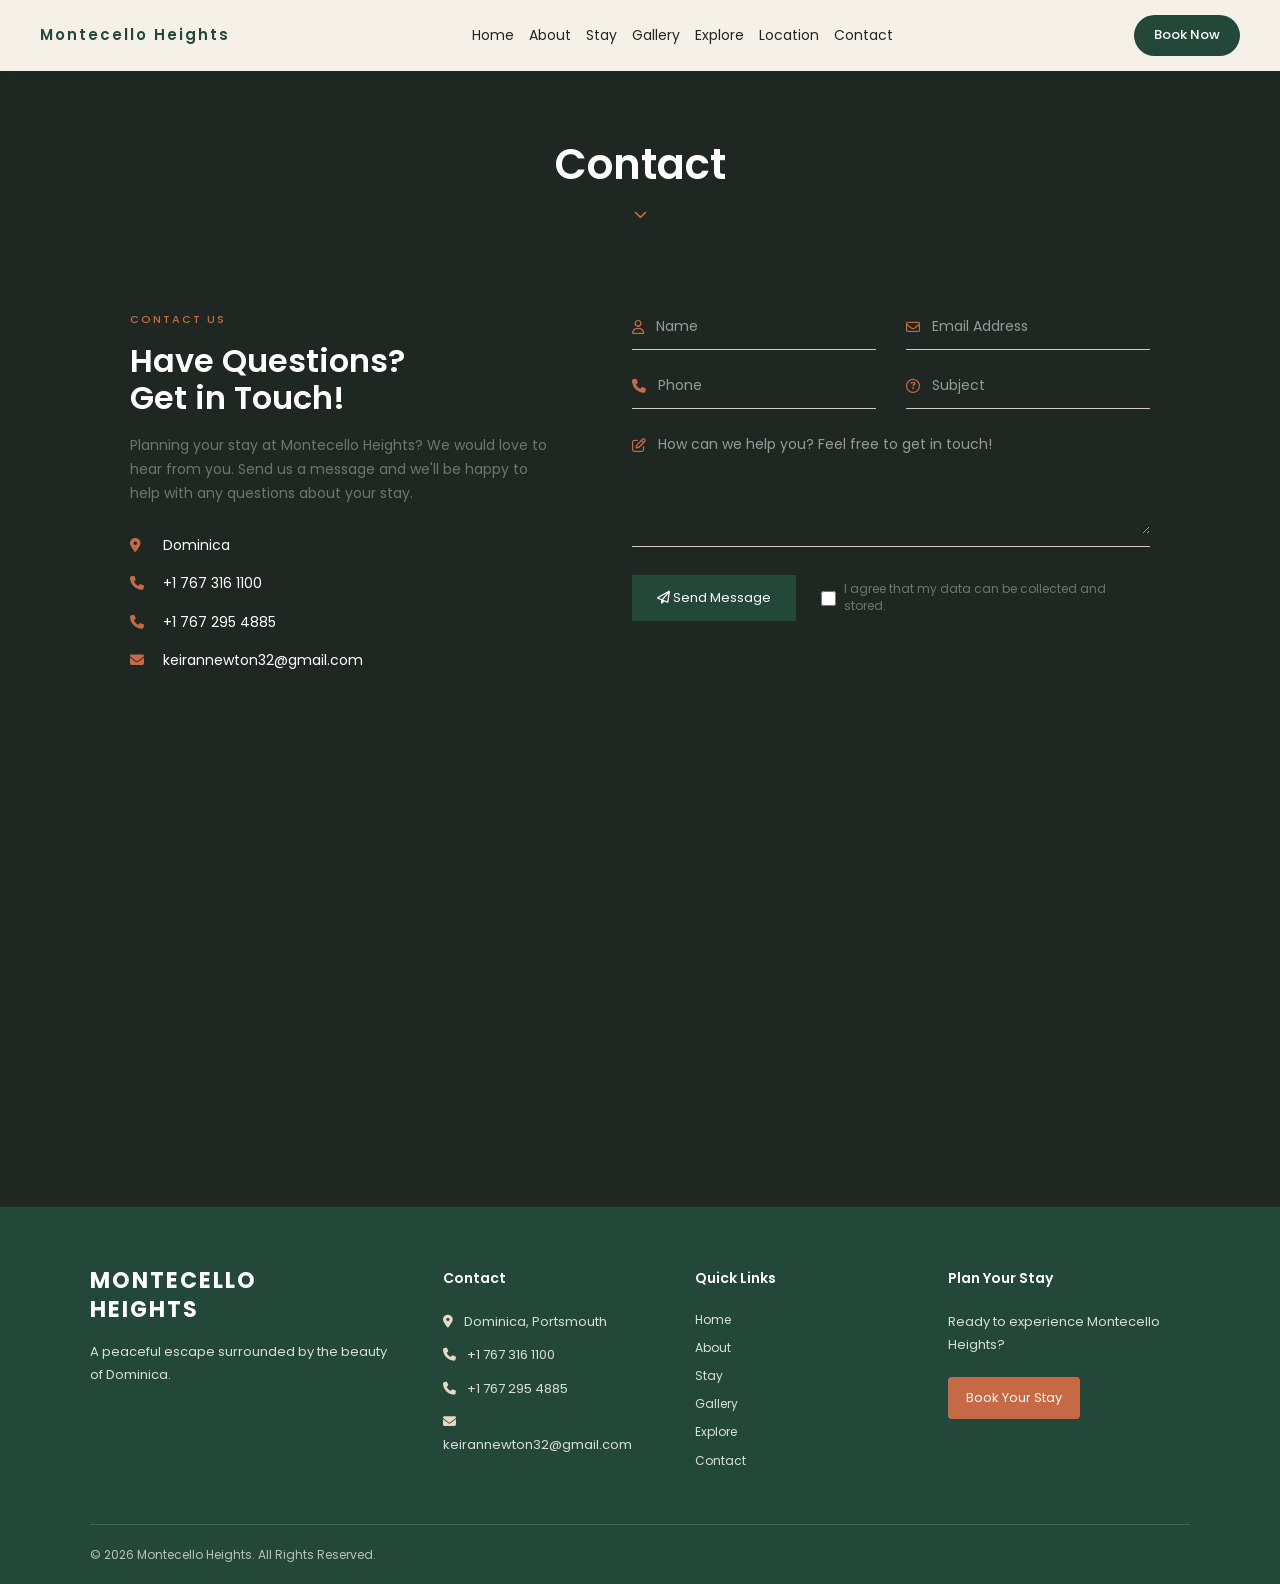
==== commit a284a44a: "Update contact.html" ====
--- a/contact.html
+++ b/contact.html
@@ -1,4 +1,4 @@
-```html
+
 <!DOCTYPE html>
 <html lang="en">
 
@@ -8,13 +8,9 @@
 
     <title>Montecello Heights | Contact</title>
 
-    <!-- Google Fonts -->
-    <link href="https://fonts.googleapis.com/css2?family=Poppins:wght@300;400;500;600;700&display=swap"
-          rel="stylesheet">
-
-    <!-- Font Awesome Icons -->
-    <link rel="stylesheet"
-          href="https://cdnjs.cloudflare.com/ajax/libs/font-awesome/6.4.2/css/all.min.css">
+    <!-- Fonts and icons -->
+    <link href="https://fonts.googleapis.com/css2?family=Poppins:wght@300;400;500;600;700&display=swap" rel="stylesheet">
+    <link rel="stylesheet" href="https://cdnjs.cloudflare.com/ajax/libs/font-awesome/6.4.2/css/all.min.css">
 
     <!-- Stylesheet -->
     <link rel="stylesheet" href="styles.css">
@@ -33,46 +29,40 @@
             <span></span>
         </button>
 
-        <a href="home.html#home" class="logo">Montecello Heights</a>
+           <a href="index.html#home" class="logo">Montecello Heights</a>
 
         <nav id="main-nav">
-            <a href="home.html#home">Home</a>
-            <a href="home.html#about">About</a>
-            <a href="home.html#stay">Stay</a>
-            <a href="gallery.html">Gallery</a>
-            <a href="home.html#explore">Explore</a>
-            <a href="home.html#location">Location</a>
+            <a href="index.html#home">Home</a>
+            <a href="index.html#about">About</a>
+            <a href="index.html#stay">Stay</a>
+            <a href="index.html">Gallery</a>
+            <a href="index.html#explore">Explore</a>
+            <a href="index.html#location">Location</a>
             <a href="contact.html">Contact</a>
         </nav>
 
-        <a href="https://www.airbnb.com/rooms/1003044596802186522"
-           class="book-button"
-           target="_blank"
-           rel="noopener noreferrer">
+        <a href="https://www.airbnb.com/rooms/1003044596802186522?guests=1&adults=1&s=67&unique_share_id=46f0b1b3-e2d2-4bd4-80cd-ef42fb481775"
+           class="book-button" target="_blank" rel="noopener noreferrer">
             Book Now
         </a>
 
     </header>
 
 
-    <!-- Page Heading -->
+    <!-- Page heading -->
     <section class="contact-title">
-
         <h1>Contact</h1>
 
         <div class="down-arrow">
             <i class="fa-solid fa-chevron-down"></i>
         </div>
-
     </section>
 
 
-    <!-- Contact Information and Form -->
+    <!-- Contact information and form -->
     <section class="contact-section">
 
-        <!-- Contact Information -->
         <div class="contact-info">
-
             <p class="small-title">CONTACT US</p>
 
             <h2>Have Questions?<br>Get in Touch!</h2>
@@ -103,91 +93,60 @@
                 <i class="fa-solid fa-envelope"></i>
                 <span>keirannewton32@gmail.com</span>
             </div>
-
-        </div>
-
-
-        <!-- Contact Form -->
+        </div>
+
+
         <div class="contact-form">
-
-            <!-- Add your form service endpoint to the action attribute -->
-            <form action="" method="POST">
+            <form>
 
                 <div class="form-row">
-
                     <div class="input-box">
                         <i class="fa-regular fa-user"></i>
-
-                        <input type="text"
-                               name="name"
-                               placeholder="Name"
-                               autocomplete="name"
-                               required>
+                        <input type="text" name="name"
+                               placeholder="Name" required>
                     </div>
 
                     <div class="input-box">
                         <i class="fa-regular fa-envelope"></i>
-
-                        <input type="email"
-                               name="email"
-                               placeholder="Email Address"
-                               autocomplete="email"
-                               required>
-                    </div>
-
-                </div>
-
+                        <input type="email" name="email"
+                               placeholder="Email Address" required>
+                    </div>
+                </div>
 
                 <div class="form-row">
-
                     <div class="input-box">
                         <i class="fa-solid fa-phone"></i>
-
-                        <input type="tel"
-                               name="phone"
-                               placeholder="Phone"
-                               autocomplete="tel">
+                        <input type="tel" name="phone"
+                               placeholder="Phone">
                     </div>
 
                     <div class="input-box">
                         <i class="fa-regular fa-circle-question"></i>
-
-                        <input type="text"
-                               name="subject"
+                        <input type="text" name="subject"
                                placeholder="Subject">
                     </div>
-
-                </div>
-
+                </div>
 
                 <div class="message-box">
                     <i class="fa-regular fa-pen-to-square"></i>
-
                     <textarea name="message"
                               placeholder="How can we help you? Feel free to get in touch!"
                               required></textarea>
                 </div>
 
-
                 <div class="form-bottom">
-
                     <button type="submit">
                         <i class="fa-regular fa-paper-plane"></i>
                         Send Message
                     </button>
 
                     <label>
-                        <input type="checkbox"
-                               name="data-consent"
-                               required>
-
+                        <input type="checkbox" name="data-consent">
                         I agree that my data can be collected and stored.
                     </label>
-
                 </div>
 
             </form>
-
         </div>
 
     </section>
@@ -195,13 +154,11 @@
 
     <!-- Map -->
     <section class="map-section">
-
         <iframe
             src="https://www.google.com/maps?q=Portsmouth,Dominica&output=embed"
             title="Map showing Portsmouth, Dominica"
             loading="lazy">
         </iframe>
-
     </section>
 
 
@@ -210,22 +167,17 @@
 
         <div class="footer-content">
 
-            <!-- Brand -->
             <div class="footer-column brand-column">
-
                 <h2>MONTECELLO<br>HEIGHTS</h2>
 
                 <p>
                     A peaceful escape surrounded by
                     the beauty of Dominica.
                 </p>
-
-            </div>
-
-
-            <!-- Contact Details -->
+            </div>
+
+
             <div class="footer-column">
-
                 <h3>Contact</h3>
 
                 <p>
@@ -247,58 +199,43 @@
                     <i class="fa-solid fa-envelope"></i>
                     keirannewton32@gmail.com
                 </p>
-
-            </div>
-
-
-            <!-- Quick Links -->
+            </div>
+
+
             <div class="footer-column">
-
                 <h3>Quick Links</h3>
 
-                <a href="index.html#home">Home</a>
-                <a href="index.html#about">About</a>
-                <a href="index.html#stay">Stay</a>
+                <a href="home.html#home">Home</a>
+                <a href="home.html#about">About</a>
+                <a href="home.html#stay">Stay</a>
                 <a href="gallery.html">Gallery</a>
-                <a href="index.html#explore">Explore</a>
-                <a href="index.html#location">Location</a>
+                <a href="home.html#explore">Explore</a>
                 <a href="contact.html">Contact</a>
-
-            </div>
-
-
-            <!-- Booking -->
+            </div>
+
+
             <div class="footer-column">
-
                 <h3>Plan Your Stay</h3>
 
                 <p>Ready to experience Montecello Heights?</p>
 
-                <a href="https://www.airbnb.com/rooms/1003044596802186522"
-                   class="footer-book"
-                   target="_blank"
+                <a href="https://www.airbnb.com/rooms/1003044596802186522?guests=1&adults=1&s=67&unique_share_id=46f0b1b3-e2d2-4bd4-80cd-ef42fb481775"
+                   class="footer-book" target="_blank"
                    rel="noopener noreferrer">
                     Book Your Stay
                 </a>
-
-            </div>
-
-        </div>
-
-
-        <!-- Copyright -->
+            </div>
+
+        </div>
+
         <div class="footer-bottom">
-
             <p>© 2026 Montecello Heights. All Rights Reserved.</p>
-
         </div>
 
     </footer>
 
 
-    <!-- JavaScript -->
     <script src="montecelloh.js"></script>
 
 </body>
 </html>
-```
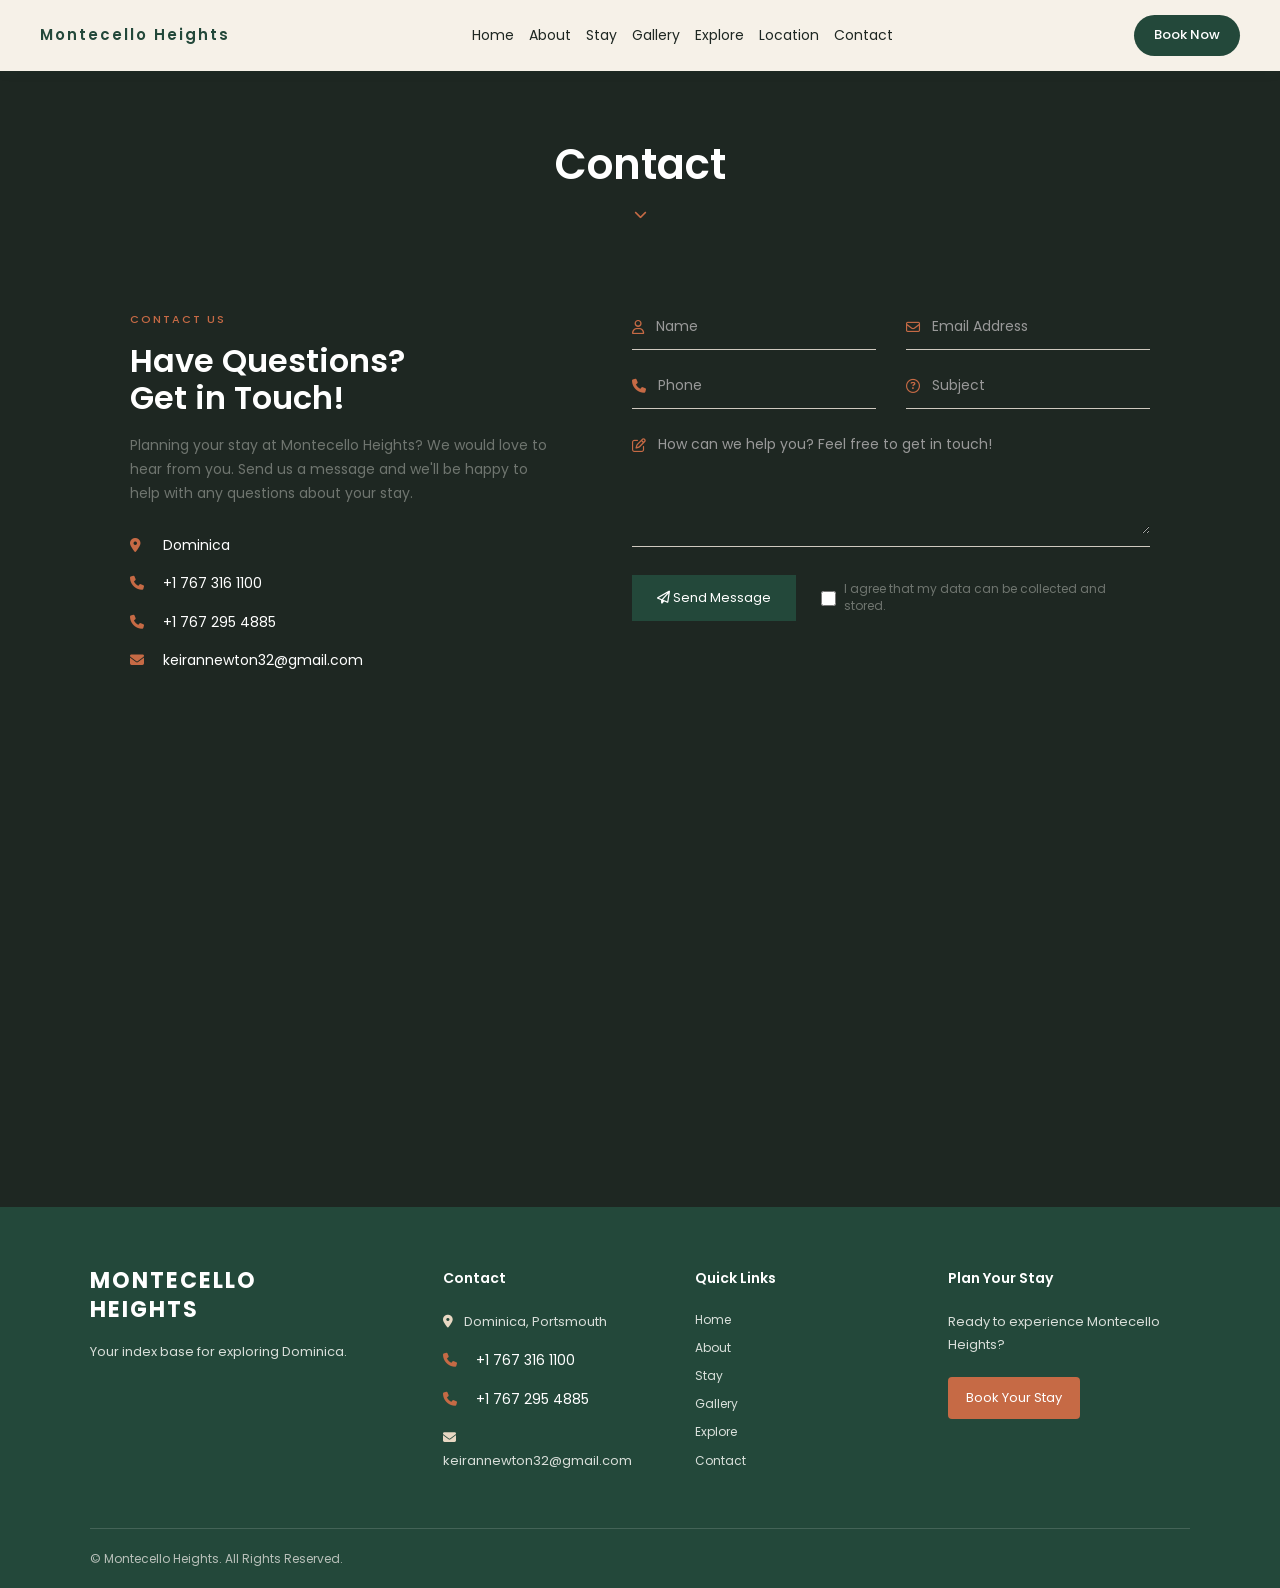
==== commit bc720335: "Update contact.html" ====
--- a/contact.html
+++ b/contact.html
@@ -35,7 +35,7 @@
             <a href="index.html#home">Home</a>
             <a href="index.html#about">About</a>
             <a href="index.html#stay">Stay</a>
-            <a href="index.html">Gallery</a>
+            <a href="gallery.html">Gallery</a>
             <a href="index.html#explore">Explore</a>
             <a href="index.html#location">Location</a>
             <a href="contact.html">Contact</a>
@@ -170,12 +170,8 @@
             <div class="footer-column brand-column">
                 <h2>MONTECELLO<br>HEIGHTS</h2>
 
-                <p>
-                    A peaceful escape surrounded by
-                    the beauty of Dominica.
-                </p>
-            </div>
-
+                <p>Your index base for exploring Dominica.</p>
+            </div>
 
             <div class="footer-column">
                 <h3>Contact</h3>
@@ -186,14 +182,15 @@
                 </p>
 
                 <p>
-                    <i class="fa-solid fa-phone"></i>
-                    +1 767 316 1100
-                </p>
-
-                <p>
-                    <i class="fa-solid fa-phone"></i>
-                    +1 767 295 4885
-                </p>
+               <div class="contact-detail">
+    <i class="fa-solid fa-phone"></i>
+    <span>+1 767 316 1100</span>
+</div>
+
+<div class="contact-detail">
+    <i class="fa-solid fa-phone"></i>
+    <span>+1 767 295 4885</span>
+</div>
 
                 <p>
                     <i class="fa-solid fa-envelope"></i>
@@ -201,18 +198,16 @@
                 </p>
             </div>
 
-
             <div class="footer-column">
                 <h3>Quick Links</h3>
 
-                <a href="home.html#home">Home</a>
-                <a href="home.html#about">About</a>
-                <a href="home.html#stay">Stay</a>
+                <a href="index.html#index">Home</a>
+                <a href="index.html#about">About</a>
+                <a href="index.html#stay">Stay</a>
                 <a href="gallery.html">Gallery</a>
-                <a href="home.html#explore">Explore</a>
+                <a href="index.html#explore">Explore</a>
                 <a href="contact.html">Contact</a>
             </div>
-
 
             <div class="footer-column">
                 <h3>Plan Your Stay</h3>
@@ -220,8 +215,8 @@
                 <p>Ready to experience Montecello Heights?</p>
 
                 <a href="https://www.airbnb.com/rooms/1003044596802186522?guests=1&adults=1&s=67&unique_share_id=46f0b1b3-e2d2-4bd4-80cd-ef42fb481775"
-                   class="footer-book" target="_blank"
-                   rel="noopener noreferrer">
+                   target="_blank" rel="noopener noreferrer"
+                   class="footer-book">
                     Book Your Stay
                 </a>
             </div>
@@ -229,7 +224,10 @@
         </div>
 
         <div class="footer-bottom">
-            <p>© 2026 Montecello Heights. All Rights Reserved.</p>
+            <p>
+                © <span class="current-year"></span>
+                Montecello Heights. All Rights Reserved.
+            </p>
         </div>
 
     </footer>
--- a/styles.css
+++ b/styles.css
@@ -1303,29 +1303,27 @@
         line-height: 1.7;
     }
 
+   
     .hero-image {
+        display: flex;
+        justify-content: center;
+        align-items: center;
         width: 100%;
-        height: 380px;
-        min-height: 380px;
+        height: 340px;
+        min-height: 0;
+        overflow: hidden;
     }
 
     .hero-image img {
-        width: 100%;
-        height: 100%;
+        display: block;
+        width: 90%;
+        height: 90%;
+        margin: 0 auto;
+        object-fit: cover;
+        object-position: center;
         clip-path: none;
-        object-fit: cover;
-        -webkit-mask-image: linear-gradient(
-            to bottom,
-            black 0%,
-            black 75%,
-            transparent 100%
-        );
-        mask-image: linear-gradient(
-            to bottom,
-            black 0%,
-            black 75%,
-            transparent 100%
-        );
+        -webkit-mask-image: none;
+        mask-image: none;
     }
 
     .hero-image::after {
@@ -1497,6 +1495,21 @@
     .main-footer {
         padding: 55px 30px 20px;
     }
+   .footer-column p {
+    display: flex;
+    align-items: flex-start;
+    gap: 10px;
+}
+
+.footer-column p i {
+    flex-shrink: 0;
+    width: 16px;
+    margin-top: 4px;
+}
+
+.footer-column p {
+    overflow-wrap: anywhere;
+}
 
 
     /* CONTACT */
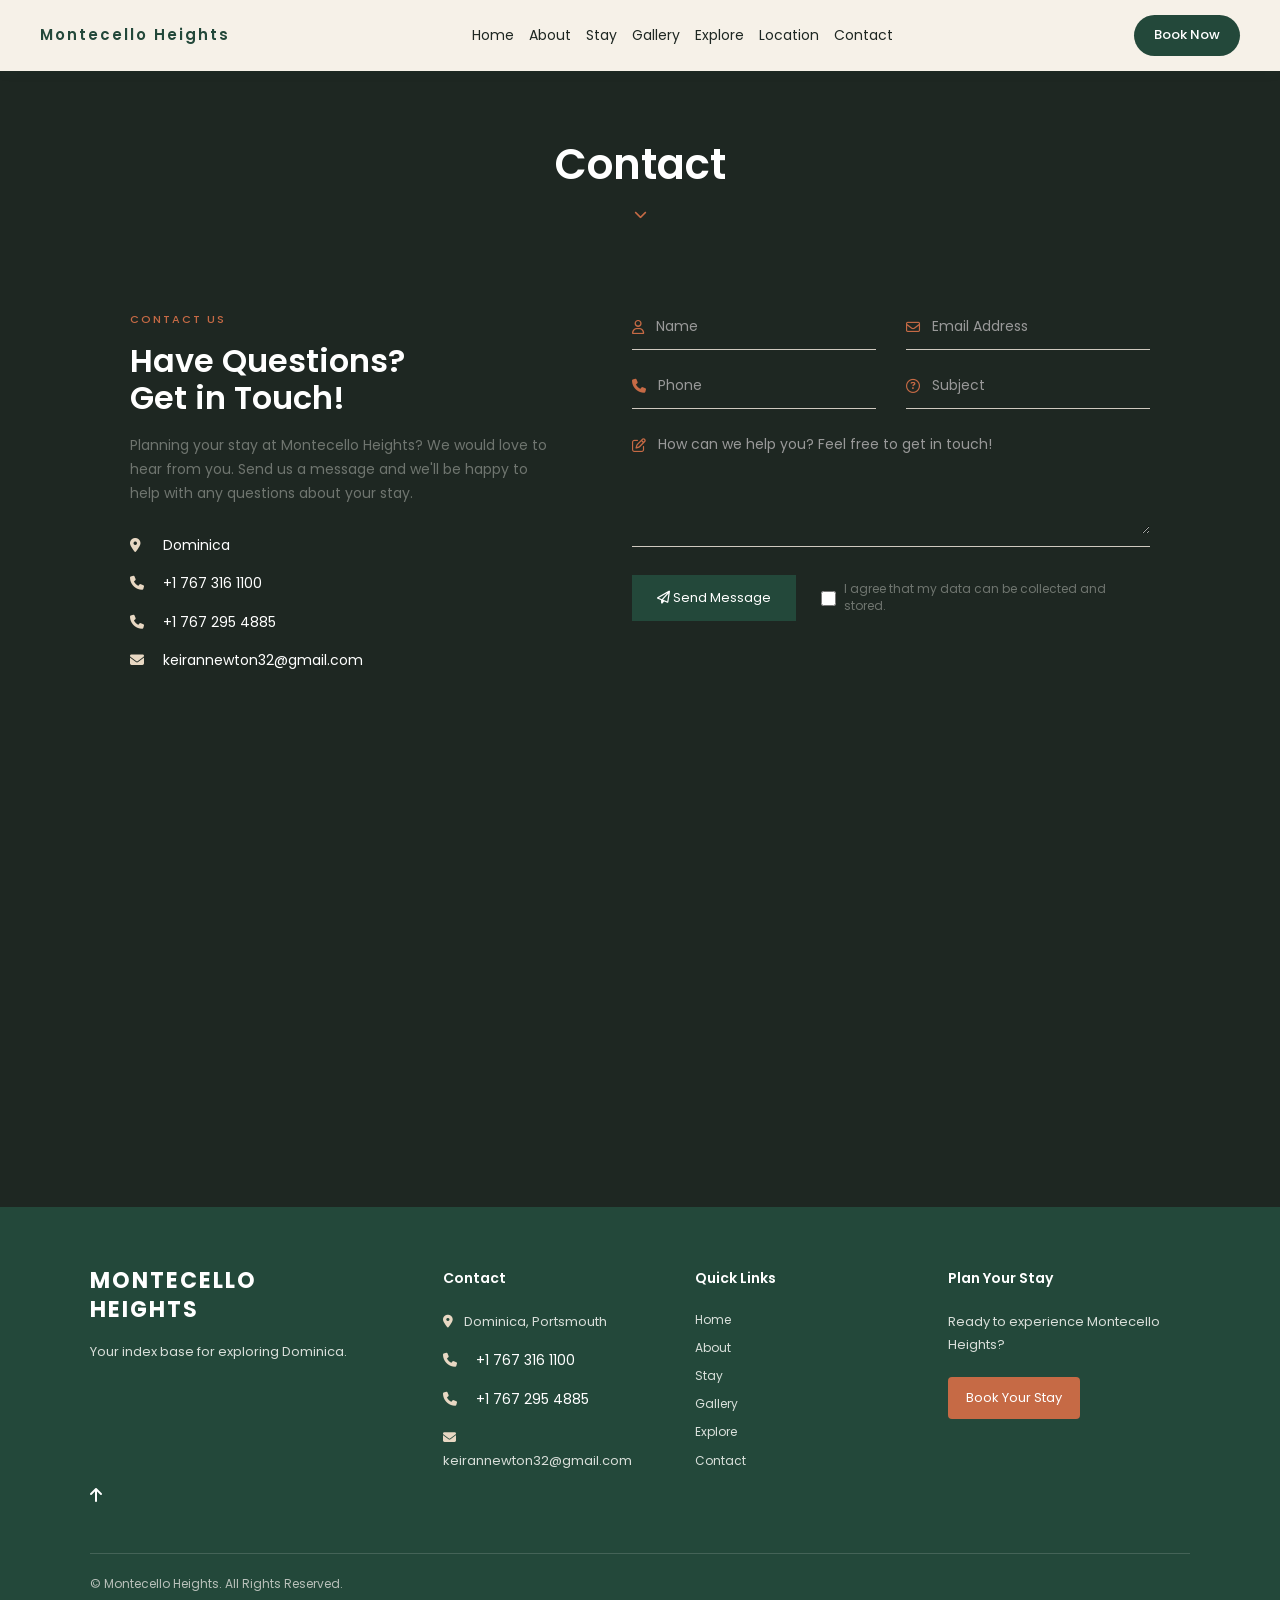
==== commit 15385fa3: "Update contact.html" ====
--- a/contact.html
+++ b/contact.html
@@ -223,6 +223,11 @@
 
         </div>
 
+        <!-- ================= SCROLL UP AND DOWN ================= -->
+  <div class="up">
+    <i class="fa-solid fa-arrow-up"></i>
+  </div>
+
         <div class="footer-bottom">
             <p>
                 © <span class="current-year"></span>
--- a/styles.css
+++ b/styles.css
@@ -33,6 +33,8 @@
 
 html {
     scroll-behavior: smooth;
+       overflow-x: hidden;
+
 }
 
 body {
@@ -41,6 +43,8 @@
     background: var(--soft-cream);
     line-height: 1.6;
     animation: pageFadeIn 0.6s ease-in-out;
+       overflow-x: hidden;
+
 }
 
 @keyframes pageFadeIn {
@@ -330,7 +334,6 @@
     pointer-events: none;
 }
 
-
 /* =====================================================
    MOVING HOME STATS
 ===================================================== */
@@ -344,7 +347,7 @@
     overflow: hidden;
     border-top: none;
     border-bottom: 1px solid var(--sand);
-    background: var(--soft-cream);
+    background: var( --tropical-green);
 }
 
 .stats-track {
@@ -372,7 +375,7 @@
 
 .stat-number {
     margin-bottom: 8px;
-    color: var(--tropical-green);
+    color: var(--sand);
     font-family: "Cormorant Garamond", serif;
     font-size: 43px;
     font-weight: 400;
@@ -380,7 +383,7 @@
 }
 
 .stat-label {
-    color: var(--gray);
+    color: var(--soft-cream);
     font-size: 10px;
     font-weight: 500;
     letter-spacing: 2px;
@@ -682,7 +685,7 @@
 }
 
 .surroundings-heading > p:not(.small-title) {
-    color: var(--soft-cream);
+    color: var(--white);
     font-size: 14px;
     line-height: 1.8;
 }
@@ -1025,7 +1028,7 @@
 
 .contact-detail i {
     width: 20px;
-    color: var(--terracotta);
+    color: var(--sand);
 }
 
 .contact-form {
@@ -1330,12 +1333,12 @@
         height: 85px;
     }
 
-
-    /* MOVING STATS */
+  /* MOVING STATS */
 
     .home-stats {
         margin: 0;
         padding: 22px 0;
+        overflow: hidden;
     }
 
     .stat {
@@ -1658,6 +1661,7 @@
 
     .home-stats {
         padding: 18px 0;
+        overflow: hidden;
     }
 
     .stat {
@@ -2427,6 +2431,376 @@
 
 
 /* =========================
+   TABLET
+========================= */
+
+@media (max-width: 1000px) and (min-width: 701px) {
+
+    /* NAVBAR */
+
+    .navbar {
+        padding: 15px 25px;
+    }
+
+    .logo {
+        font-size: 14px;
+        letter-spacing: 1.5px;
+    }
+
+    .navbar nav {
+        display: flex;
+        align-items: center;
+        gap: 15px;
+    }
+
+    .navbar nav a {
+        margin-left: 0;
+        font-size: 12px;
+    }
+
+    .book-button {
+        padding: 9px 14px;
+        font-size: 12px;
+        white-space: nowrap;
+    }
+
+
+    /* HERO */
+
+    .hero {
+        padding: 100px 30px;
+    }
+
+    .hero-content h1 {
+        font-size: 42px;
+    }
+
+    .hero-content p {
+        font-size: 16px;
+    }
+
+
+    /* SECTIONS */
+
+    .section {
+        padding: 80px 30px;
+    }
+
+
+    /* ABOUT */
+
+    .about-grid {
+        grid-template-columns: 1fr;
+        gap: 50px;
+        text-align: center;
+    }
+
+    .about-image img {
+        max-width: 550px;
+        margin: 0 auto;
+    }
+
+    .about-content p {
+        margin: 0 auto;
+    }
+
+    .about-line {
+        margin: 20px auto 26px;
+    }
+
+
+    /* VIDEOS */
+
+    .video-grid {
+        grid-template-columns: repeat(2, 1fr);
+        gap: 25px;
+    }
+
+
+    /* GALLERY */
+
+    .gallery-grid {
+        grid-template-columns: repeat(2, 1fr);
+        gap: 20px;
+    }
+
+
+    /* FOOTER */
+
+    footer {
+        padding: 25px 30px;
+    }
+
+}
+
+
+/* =========================
+   MOBILE
+========================= */
+
+@media (max-width: 700px) {
+
+    /* NAVBAR */
+
+    .navbar {
+        position: relative;
+        display: flex;
+        flex-direction: row;
+        align-items: center;
+        justify-content: flex-start;
+        flex-wrap: wrap;
+        gap: 12px;
+        padding: 14px 20px;
+    }
+
+    .menu-toggle {
+        display: flex;
+        order: 1;
+    }
+
+    .logo {
+        order: 2;
+        font-size: 13px;
+        letter-spacing: 1.5px;
+    }
+
+    .book-button {
+        order: 3;
+        margin-left: auto;
+        padding: 9px 12px;
+        font-size: 11px;
+        white-space: nowrap;
+    }
+
+    .navbar nav {
+        display: none;
+        width: 100%;
+        order: 4;
+        flex-direction: column;
+        align-items: flex-start;
+        padding: 10px 0 5px;
+        background: var(--soft-cream);
+    }
+
+    .navbar nav.active {
+        display: flex;
+    }
+
+    .navbar nav a {
+        width: 100%;
+        margin: 0;
+        padding: 12px 0;
+        font-size: 14px;
+        border-bottom: 1px solid rgba(30, 30, 30, 0.12);
+    }
+
+    .navbar nav a:last-child {
+        border-bottom: none;
+    }
+
+
+    /* HERO */
+
+    .hero {
+        min-height: 100vh;
+        padding: 100px 20px;
+    }
+
+    .hero-content h1 {
+        font-size: 36px;
+        line-height: 1.2;
+    }
+
+    .hero-content p {
+        font-size: 14px;
+    }
+
+
+    /* SECTIONS */
+
+    .section {
+        padding: 70px 20px;
+    }
+
+
+    /* ABOUT */
+
+    .about-signature {
+        height: auto;
+        min-height: 100vh;
+        padding: 80px 20px;
+    }
+
+    .about-grid {
+        grid-template-columns: 1fr;
+        gap: 35px;
+        text-align: center;
+    }
+
+    .about-image img {
+        width: 100%;
+        border-radius: 20px;
+    }
+
+    .about-content {
+        text-align: center;
+    }
+
+    .about-content h2 {
+        font-size: 30px;
+    }
+
+    .about-content p {
+        font-size: 14px;
+        margin: 0 auto;
+    }
+
+    .about-line {
+        margin: 20px auto 26px;
+    }
+
+
+    /* VIDEOS */
+
+    .video-grid {
+        grid-template-columns: 1fr;
+        gap: 25px;
+    }
+
+    .video-card video {
+        border-radius: 14px;
+    }
+
+
+    /* GALLERY */
+
+    .gallery-grid {
+        grid-template-columns: repeat(2, 1fr);
+        gap: 12px;
+    }
+
+    .gallery-item {
+        height: 180px;
+        border-radius: 12px;
+    }
+
+
+    /* FOOTER */
+
+    footer {
+        padding: 25px 20px;
+        font-size: 13px;
+    }
+
+    .footer-content {
+        display: grid;
+        grid-template-columns: 1fr;
+        gap: 25px;
+        text-align: center;
+    }
+
+}
+
+
+/* =========================
+   SMALL PHONES
+========================= */
+
+@media (max-width: 480px) {
+
+    body {
+        font-size: 15px;
+    }
+
+
+    /* NAV */
+
+    .logo {
+        font-size: 12px;
+    }
+
+    .book-button {
+        padding: 8px 10px;
+        font-size: 10px;
+    }
+
+
+    /* HERO */
+
+    .hero {
+        padding: 90px 18px;
+    }
+
+    .hero-content h1 {
+        font-size: 30px;
+        line-height: 1.2;
+    }
+
+    .hero-content p {
+        font-size: 14px;
+    }
+
+    .btn-primary {
+        padding: 12px 22px;
+        font-size: 14px;
+    }
+
+
+    /* SECTIONS */
+
+    .section {
+        padding: 60px 18px;
+    }
+
+
+    /* ABOUT */
+
+    .about-signature {
+        padding: 70px 18px;
+    }
+
+    .about-content h2 {
+        font-size: 28px;
+    }
+
+    .about-content p {
+        font-size: 14px;
+        line-height: 1.7;
+    }
+
+    .about-image img {
+        border-radius: 16px;
+    }
+
+
+    /* GALLERY */
+
+    .gallery-grid {
+        grid-template-columns: 1fr;
+        gap: 15px;
+    }
+
+    .gallery-item {
+        height: 220px;
+    }
+
+
+    /* VIDEOS */
+
+    .video-card p {
+        font-size: 14px;
+    }
+
+
+    /* FOOTER */
+
+    footer {
+        padding: 22px 18px;
+        font-size: 12px;
+    }
+
+}
+/* =========================
    MOBILE NAVIGATION
 ========================= */
 
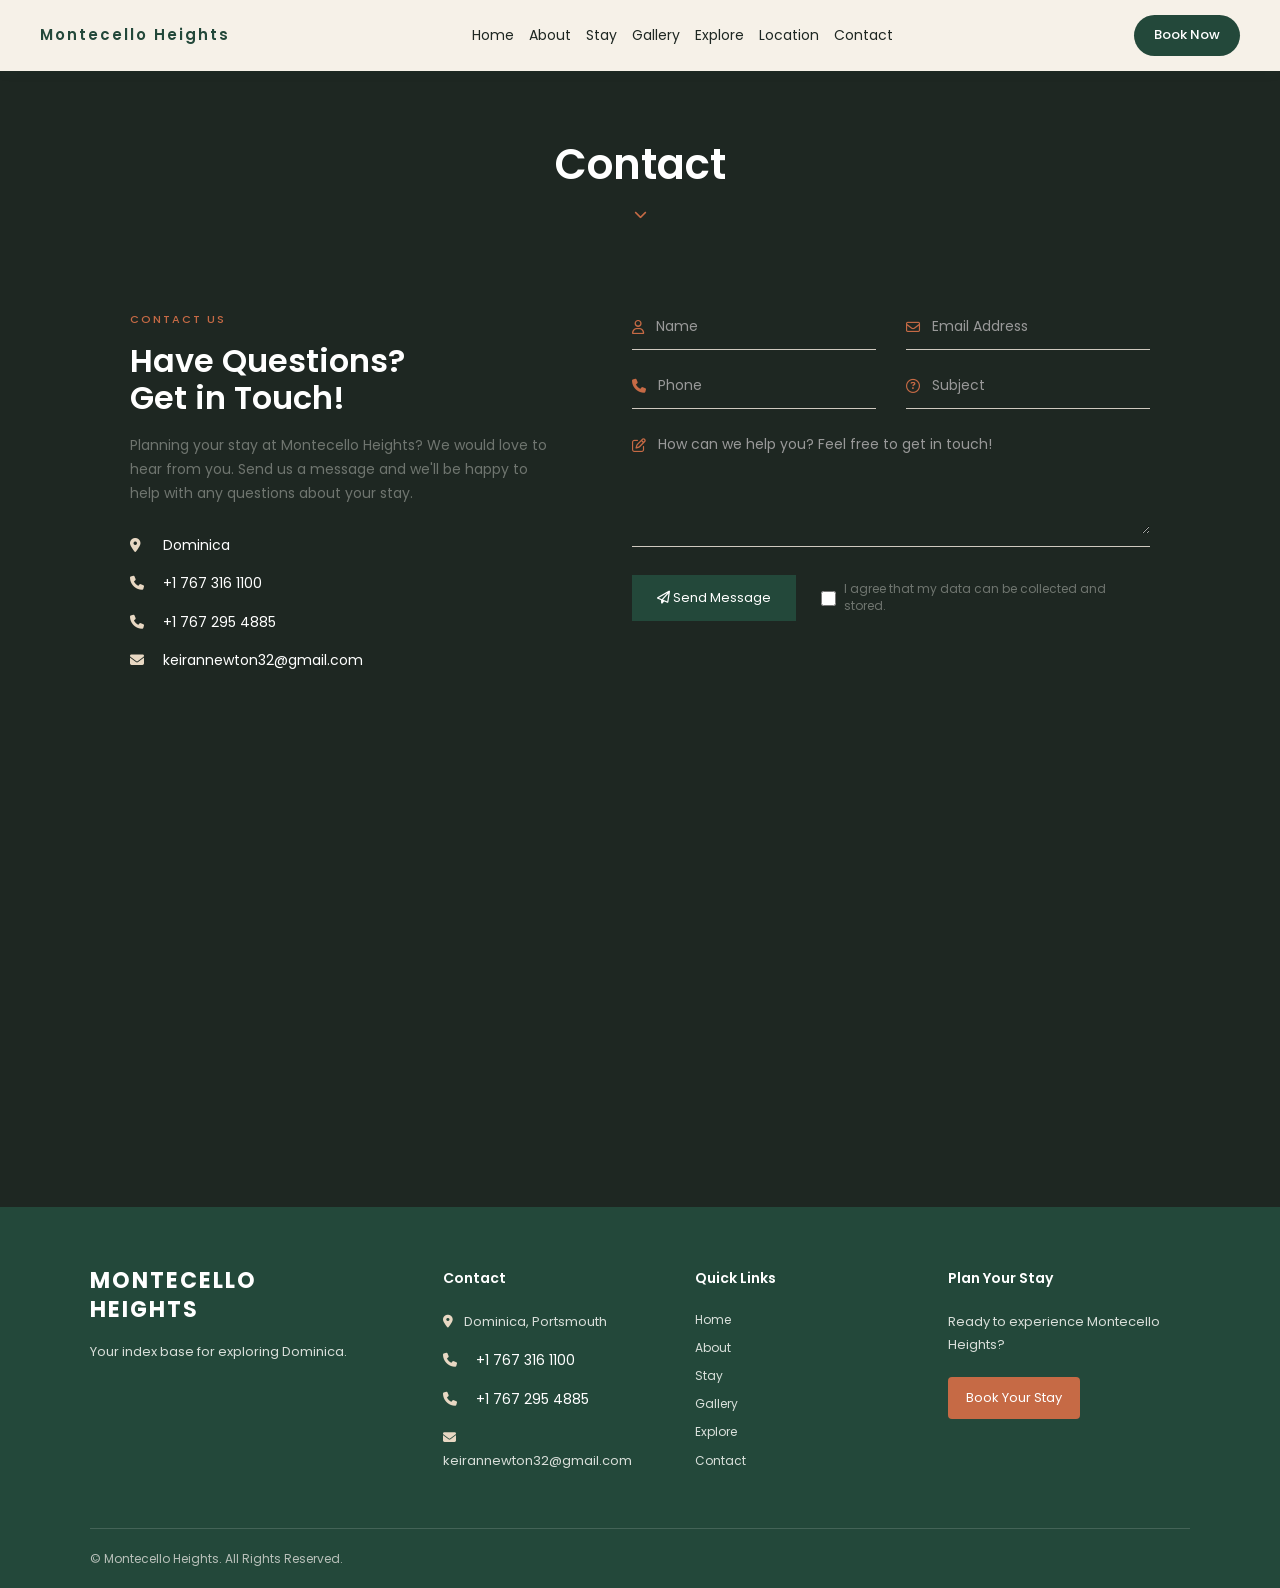
==== commit 91657636: "Update contact.html" ====
--- a/contact.html
+++ b/contact.html
@@ -29,7 +29,7 @@
             <span></span>
         </button>
 
-           <a href="index.html#home" class="logo">Montecello Heights</a>
+        <a href="index.html#home" class="logo">Montecello Heights</a>
 
         <nav id="main-nav">
             <a href="index.html#home">Home</a>
@@ -49,6 +49,8 @@
     </header>
 
 
+
+
     <!-- Page heading -->
     <section class="contact-title">
         <h1>Contact</h1>
--- a/styles.css
+++ b/styles.css
@@ -2431,376 +2431,6 @@
 
 
 /* =========================
-   TABLET
-========================= */
-
-@media (max-width: 1000px) and (min-width: 701px) {
-
-    /* NAVBAR */
-
-    .navbar {
-        padding: 15px 25px;
-    }
-
-    .logo {
-        font-size: 14px;
-        letter-spacing: 1.5px;
-    }
-
-    .navbar nav {
-        display: flex;
-        align-items: center;
-        gap: 15px;
-    }
-
-    .navbar nav a {
-        margin-left: 0;
-        font-size: 12px;
-    }
-
-    .book-button {
-        padding: 9px 14px;
-        font-size: 12px;
-        white-space: nowrap;
-    }
-
-
-    /* HERO */
-
-    .hero {
-        padding: 100px 30px;
-    }
-
-    .hero-content h1 {
-        font-size: 42px;
-    }
-
-    .hero-content p {
-        font-size: 16px;
-    }
-
-
-    /* SECTIONS */
-
-    .section {
-        padding: 80px 30px;
-    }
-
-
-    /* ABOUT */
-
-    .about-grid {
-        grid-template-columns: 1fr;
-        gap: 50px;
-        text-align: center;
-    }
-
-    .about-image img {
-        max-width: 550px;
-        margin: 0 auto;
-    }
-
-    .about-content p {
-        margin: 0 auto;
-    }
-
-    .about-line {
-        margin: 20px auto 26px;
-    }
-
-
-    /* VIDEOS */
-
-    .video-grid {
-        grid-template-columns: repeat(2, 1fr);
-        gap: 25px;
-    }
-
-
-    /* GALLERY */
-
-    .gallery-grid {
-        grid-template-columns: repeat(2, 1fr);
-        gap: 20px;
-    }
-
-
-    /* FOOTER */
-
-    footer {
-        padding: 25px 30px;
-    }
-
-}
-
-
-/* =========================
-   MOBILE
-========================= */
-
-@media (max-width: 700px) {
-
-    /* NAVBAR */
-
-    .navbar {
-        position: relative;
-        display: flex;
-        flex-direction: row;
-        align-items: center;
-        justify-content: flex-start;
-        flex-wrap: wrap;
-        gap: 12px;
-        padding: 14px 20px;
-    }
-
-    .menu-toggle {
-        display: flex;
-        order: 1;
-    }
-
-    .logo {
-        order: 2;
-        font-size: 13px;
-        letter-spacing: 1.5px;
-    }
-
-    .book-button {
-        order: 3;
-        margin-left: auto;
-        padding: 9px 12px;
-        font-size: 11px;
-        white-space: nowrap;
-    }
-
-    .navbar nav {
-        display: none;
-        width: 100%;
-        order: 4;
-        flex-direction: column;
-        align-items: flex-start;
-        padding: 10px 0 5px;
-        background: var(--soft-cream);
-    }
-
-    .navbar nav.active {
-        display: flex;
-    }
-
-    .navbar nav a {
-        width: 100%;
-        margin: 0;
-        padding: 12px 0;
-        font-size: 14px;
-        border-bottom: 1px solid rgba(30, 30, 30, 0.12);
-    }
-
-    .navbar nav a:last-child {
-        border-bottom: none;
-    }
-
-
-    /* HERO */
-
-    .hero {
-        min-height: 100vh;
-        padding: 100px 20px;
-    }
-
-    .hero-content h1 {
-        font-size: 36px;
-        line-height: 1.2;
-    }
-
-    .hero-content p {
-        font-size: 14px;
-    }
-
-
-    /* SECTIONS */
-
-    .section {
-        padding: 70px 20px;
-    }
-
-
-    /* ABOUT */
-
-    .about-signature {
-        height: auto;
-        min-height: 100vh;
-        padding: 80px 20px;
-    }
-
-    .about-grid {
-        grid-template-columns: 1fr;
-        gap: 35px;
-        text-align: center;
-    }
-
-    .about-image img {
-        width: 100%;
-        border-radius: 20px;
-    }
-
-    .about-content {
-        text-align: center;
-    }
-
-    .about-content h2 {
-        font-size: 30px;
-    }
-
-    .about-content p {
-        font-size: 14px;
-        margin: 0 auto;
-    }
-
-    .about-line {
-        margin: 20px auto 26px;
-    }
-
-
-    /* VIDEOS */
-
-    .video-grid {
-        grid-template-columns: 1fr;
-        gap: 25px;
-    }
-
-    .video-card video {
-        border-radius: 14px;
-    }
-
-
-    /* GALLERY */
-
-    .gallery-grid {
-        grid-template-columns: repeat(2, 1fr);
-        gap: 12px;
-    }
-
-    .gallery-item {
-        height: 180px;
-        border-radius: 12px;
-    }
-
-
-    /* FOOTER */
-
-    footer {
-        padding: 25px 20px;
-        font-size: 13px;
-    }
-
-    .footer-content {
-        display: grid;
-        grid-template-columns: 1fr;
-        gap: 25px;
-        text-align: center;
-    }
-
-}
-
-
-/* =========================
-   SMALL PHONES
-========================= */
-
-@media (max-width: 480px) {
-
-    body {
-        font-size: 15px;
-    }
-
-
-    /* NAV */
-
-    .logo {
-        font-size: 12px;
-    }
-
-    .book-button {
-        padding: 8px 10px;
-        font-size: 10px;
-    }
-
-
-    /* HERO */
-
-    .hero {
-        padding: 90px 18px;
-    }
-
-    .hero-content h1 {
-        font-size: 30px;
-        line-height: 1.2;
-    }
-
-    .hero-content p {
-        font-size: 14px;
-    }
-
-    .btn-primary {
-        padding: 12px 22px;
-        font-size: 14px;
-    }
-
-
-    /* SECTIONS */
-
-    .section {
-        padding: 60px 18px;
-    }
-
-
-    /* ABOUT */
-
-    .about-signature {
-        padding: 70px 18px;
-    }
-
-    .about-content h2 {
-        font-size: 28px;
-    }
-
-    .about-content p {
-        font-size: 14px;
-        line-height: 1.7;
-    }
-
-    .about-image img {
-        border-radius: 16px;
-    }
-
-
-    /* GALLERY */
-
-    .gallery-grid {
-        grid-template-columns: 1fr;
-        gap: 15px;
-    }
-
-    .gallery-item {
-        height: 220px;
-    }
-
-
-    /* VIDEOS */
-
-    .video-card p {
-        font-size: 14px;
-    }
-
-
-    /* FOOTER */
-
-    footer {
-        padding: 22px 18px;
-        font-size: 12px;
-    }
-
-}
-/* =========================
    MOBILE NAVIGATION
 ========================= */
 
@@ -2968,3 +2598,38 @@
         transition-duration: 0.01ms !important;
     }
 }
+
+ /* ===
+       Scroll to Top Button
+   === */
+
+    .up {
+      position: fixed;
+      bottom: 10px;
+      right: 20px;
+      width: 35px;
+      height: 35px;
+      display: flex;
+      align-items: center;
+      justify-content: center;
+      border-radius: 50%;
+      background: linear-gradient(135deg, #5F8065, #23483A);      color: white;
+      box-shadow: 0 10px 25px rgba(198, 90, 30, 0.35);
+      font-size: 16px;
+      cursor: pointer;
+      z-index: 9999; 
+      opacity: 0;
+      pointer-events: none;
+      transition: opacity 0.3s ease;
+    }
+
+    .up.show-up-btn {
+      opacity: 1;
+      pointer-events: auto;
+    }
+
+    .up:hover {
+     transform: translateY(-12%);
+     box-shadow: 0 14px 35px rgba(198, 90, 30, 0.55);
+    }
+
